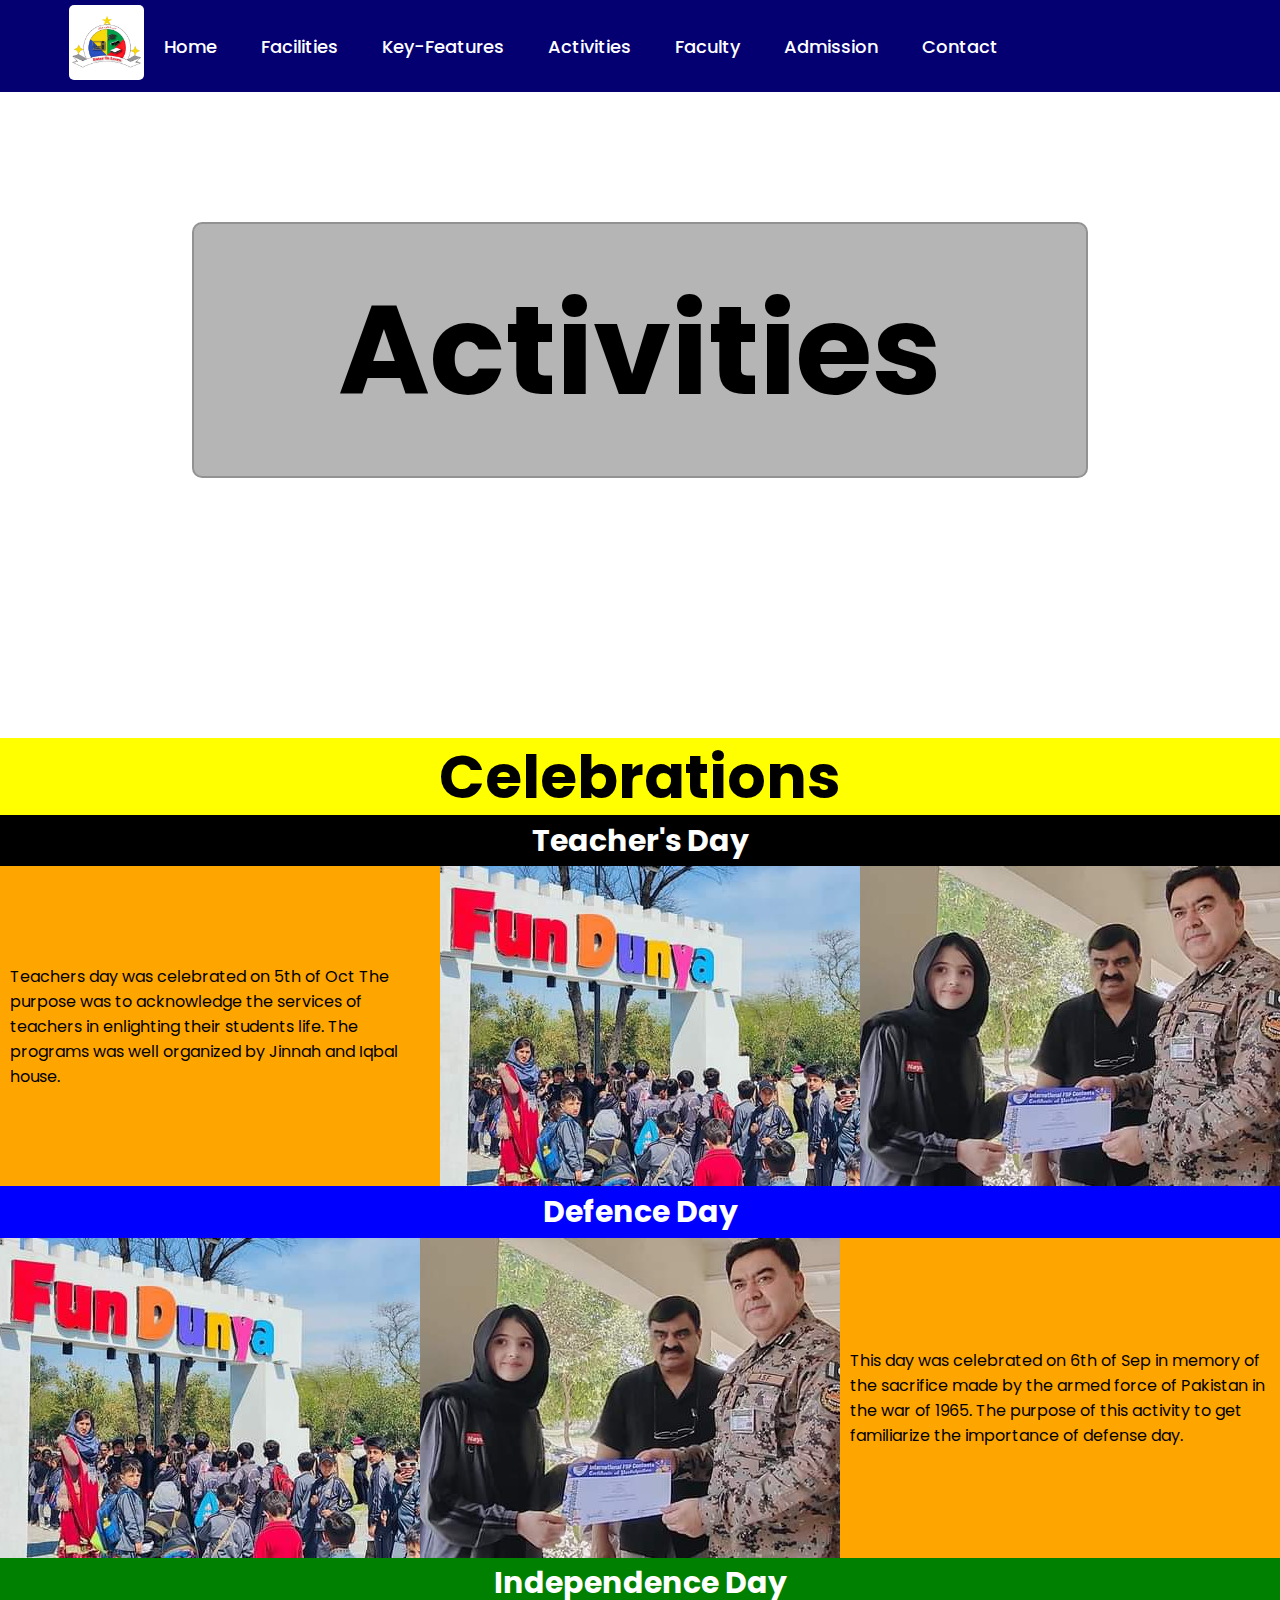
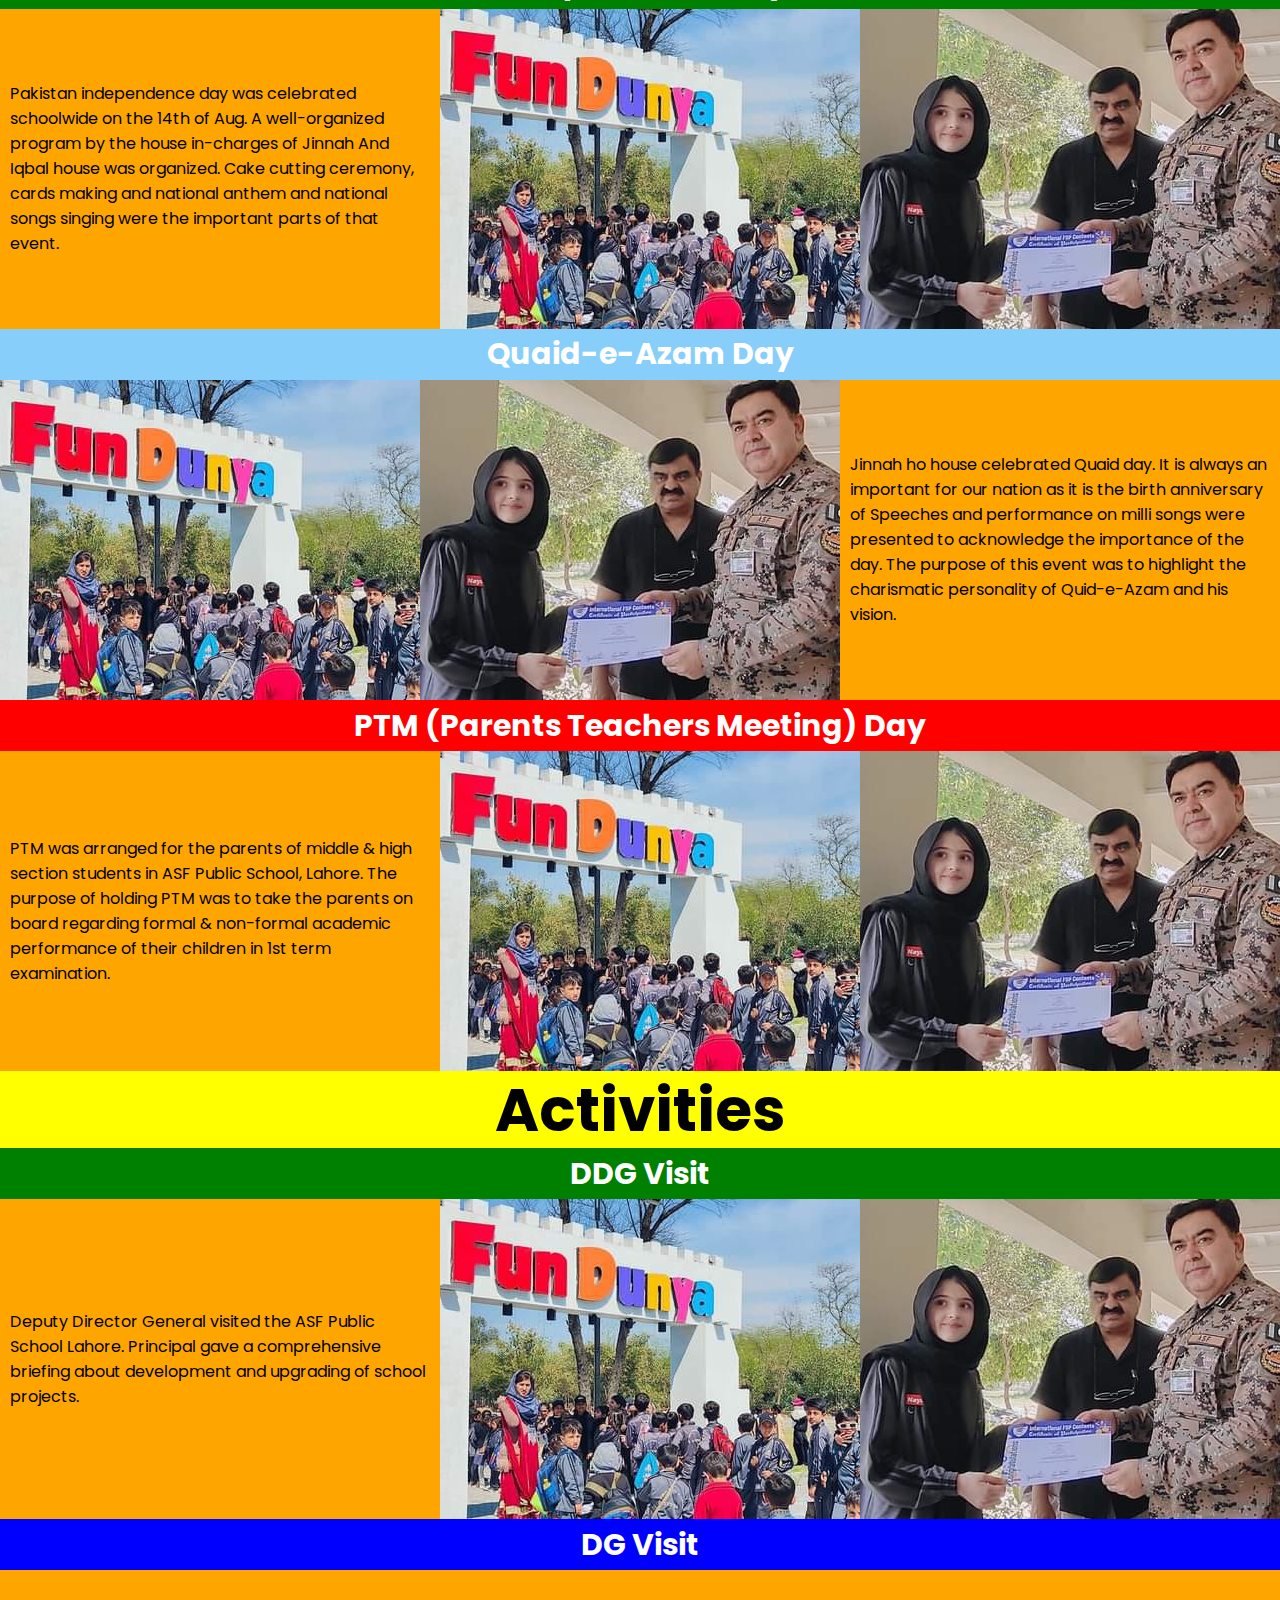
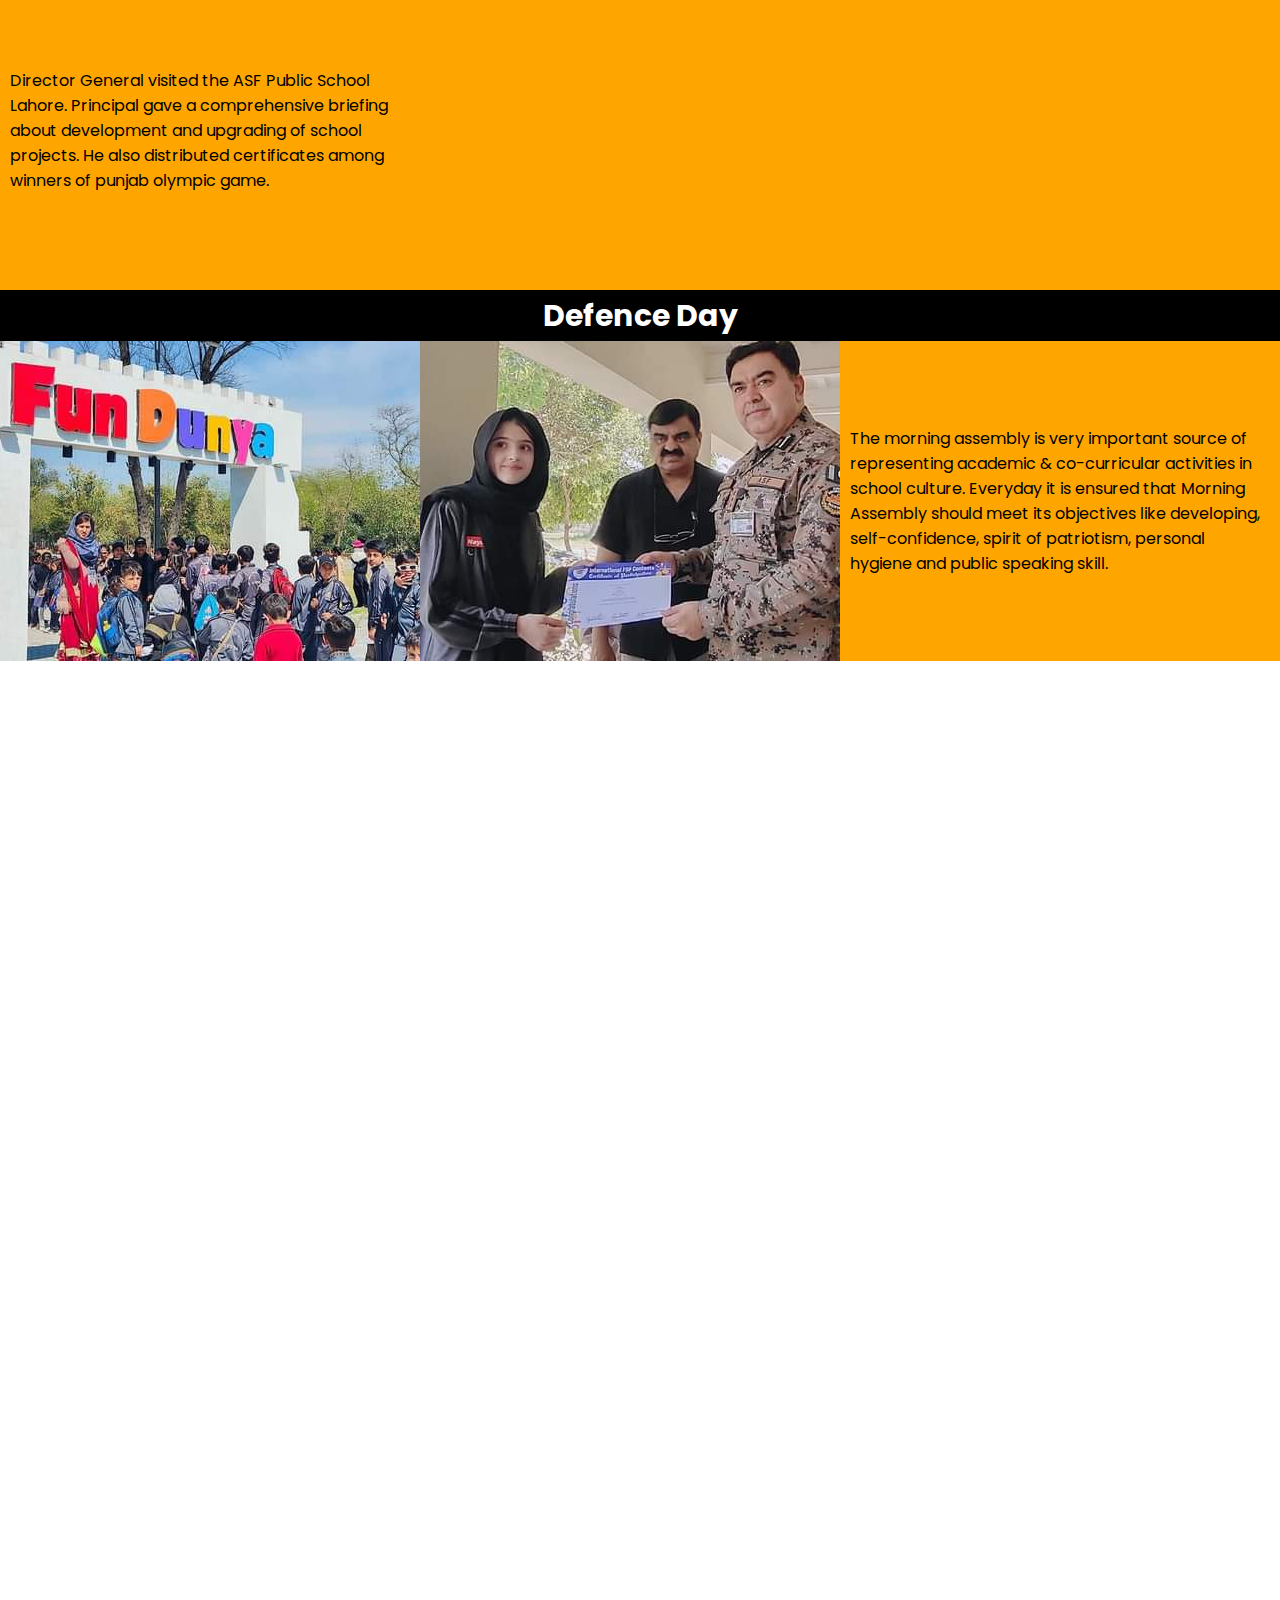
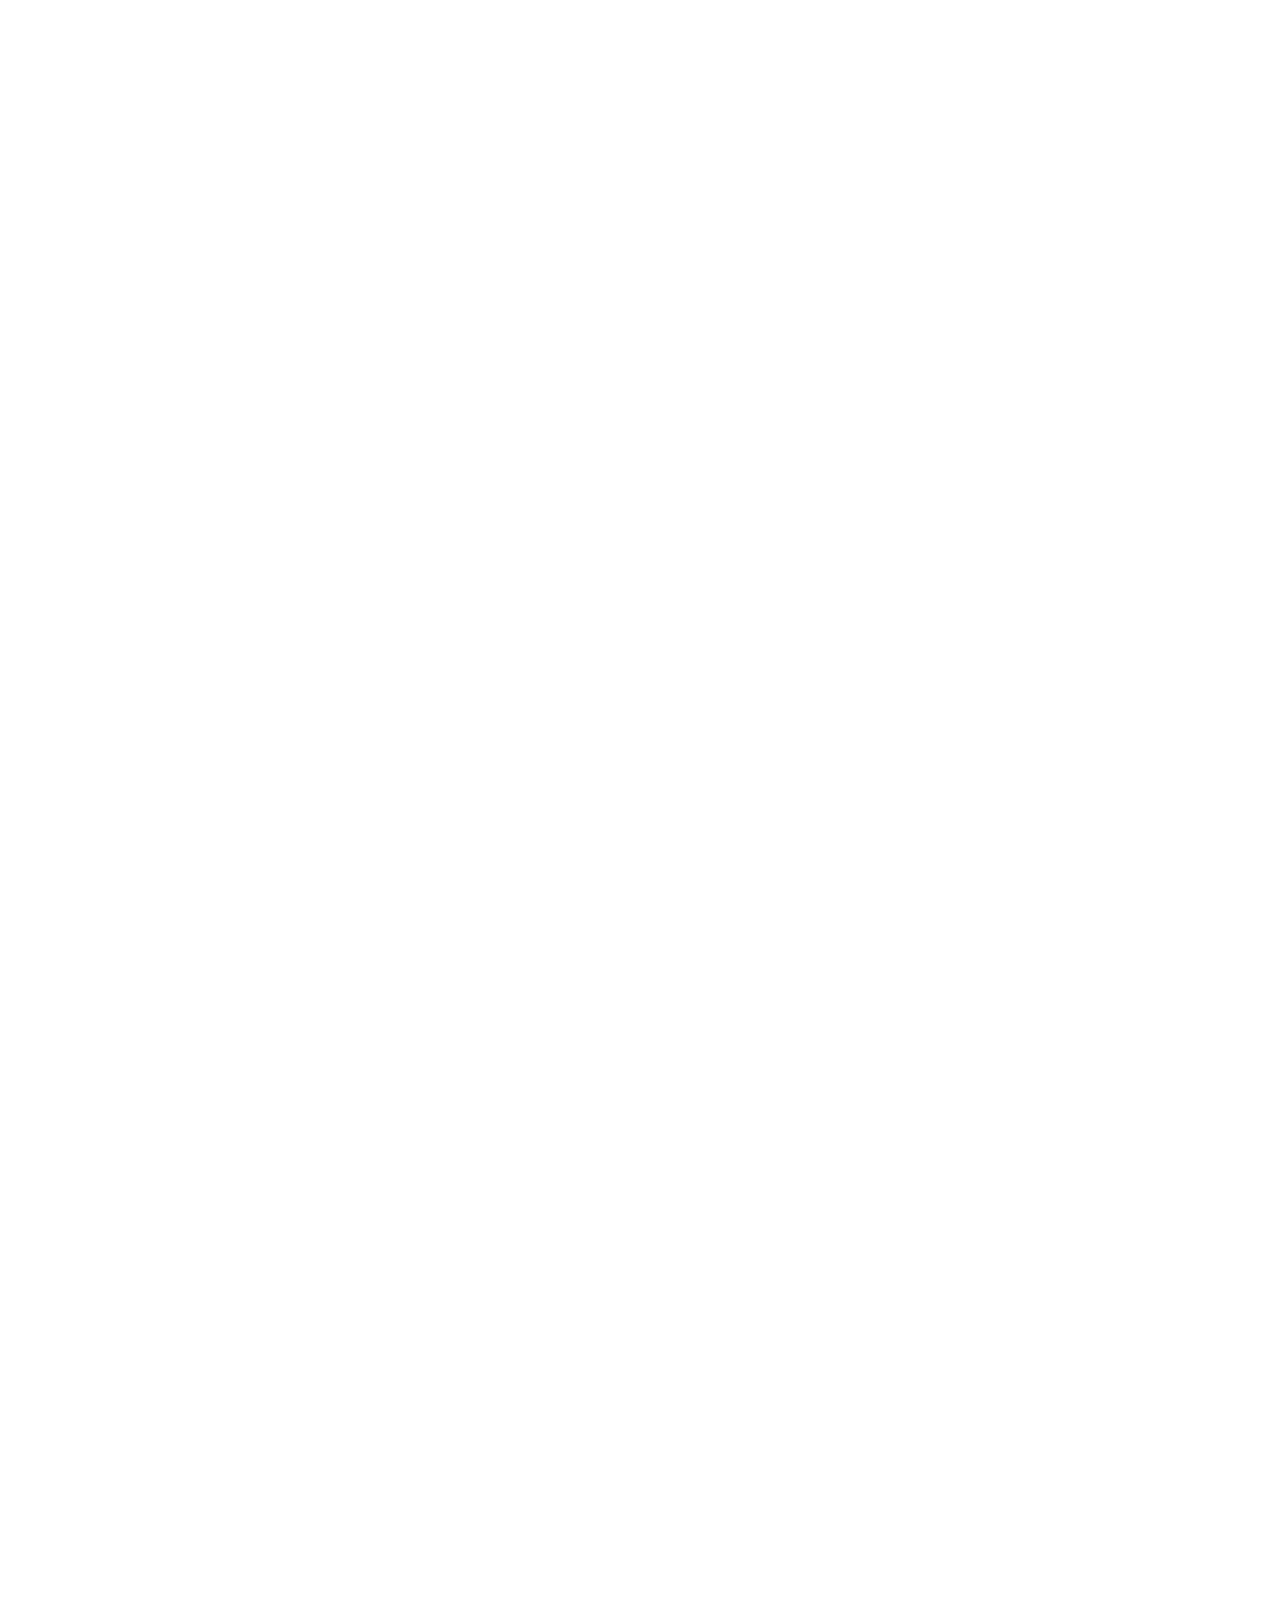
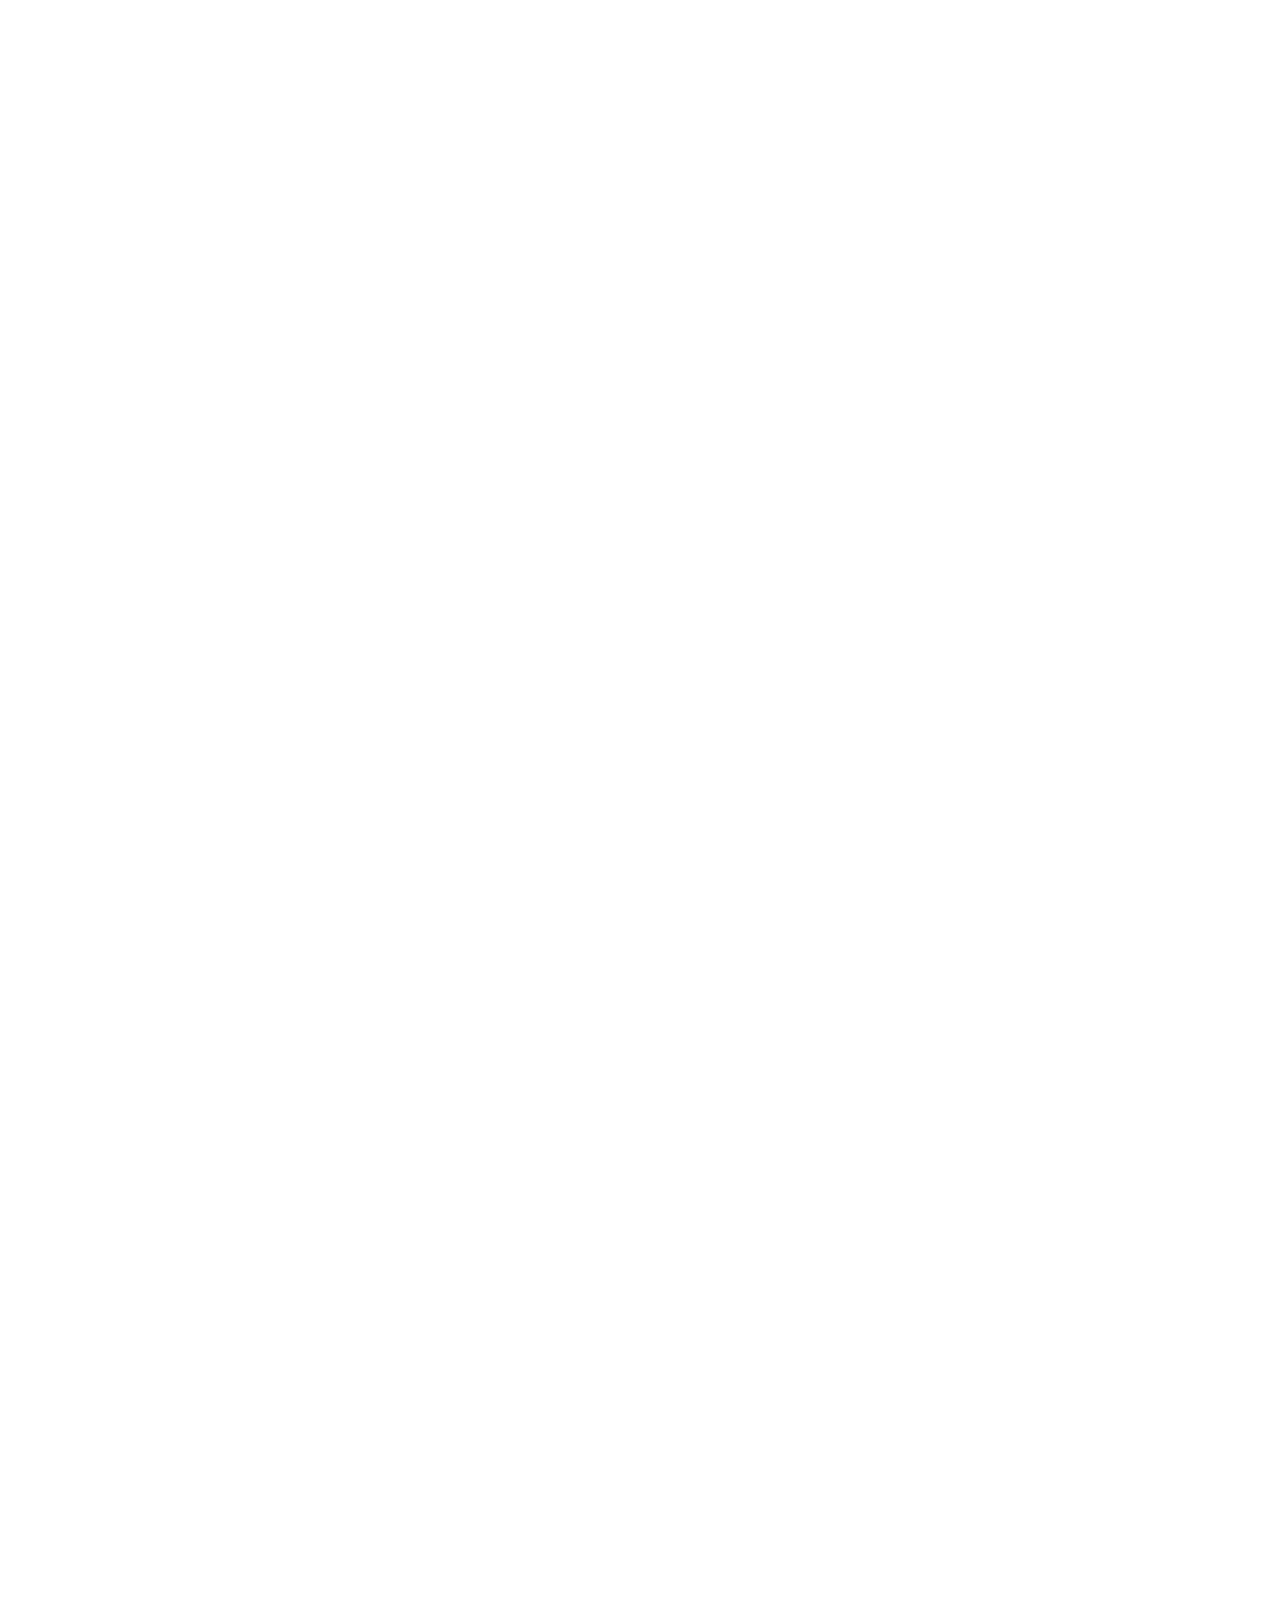
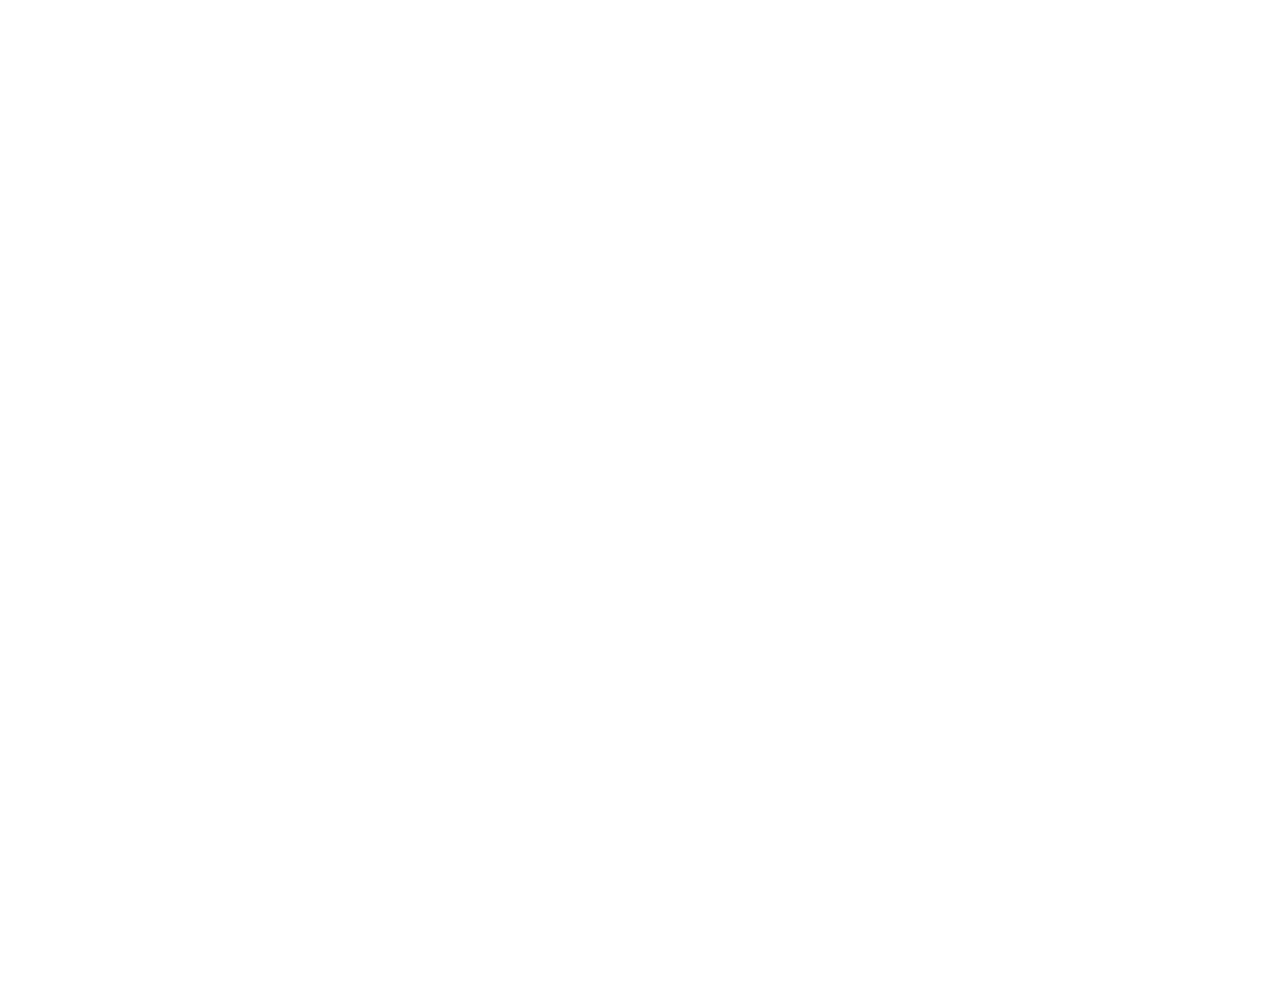
==== activity.html @ 475beaff "Add files via upload" ====
<!DOCTYPE html>
<html lang="en">

<head>
    <meta charset="UTF-8">
    <meta name="viewport" content="width=device-width, initial-scale=1.0">
    <title>Activity - ASF Public School</title>
    <link rel="stylesheet" href="activity.css">
    <link rel="stylesheet" href="CSS/header.css">
</head>

<body>
    <header>
        <div class="navbar">
            <div class="logo">
                <img src="CSS/images/logo.png" alt="logo">
            </div>
            <nav>
                <ul class="navbar-list">
                    <li class="hideonMobile"><a href="index.html">Home</a></li>
                    <li class="hideonMobile"><a href="facilities.html">Facilities</a></li>
                    <li class="hideonMobile"><a href="key-features.html">Key-Features</a></li>
                    <li class="hideonMobile"><a href="activity.html">Activities</a></li>
                    <li class="hideonMobile"><a href="faculty.html">Faculty</a></li>
                    <li class="hideonMobile"><a href="admission.html">Admission</a></li>
                    <li class="hideonMobile"><a href="contact.html">Contact</a></li>
                    <span class="menu">
                        <li onclick=showSidebar() class="menu"><a href="#"><svg xmlns="http://www.w3.org/2000/svg"
                                    height="35px" viewBox="0 -960 960 960" width="30px" fill="#e8eaed">
                                    <path d="M120-240v-80h720v80H120Zm0-200v-80h720v80H120Zm0-200v-80h720v80H120Z" />
                                </svg></a></li>
                    </span>
                </ul>
                <ul class="sidebar-list">
                    <li onclick=hideSidebar() class="close"><a href="#"><svg xmlns="http://www.w3.org/2000/svg"
                                height="35px" viewBox="0 -960 960 960" width="30px" fill="#e8eaed">
                                <path
                                    d="m256-200-56-56 224-224-224-224 56-56 224 224 224-224 56 56-224 224 224 224-56 56-224-224-224 224Z" />
                            </svg></a></li>
                    <li><a href="index.html">Home</a></li>
                    <li><a href="facilities.html">Facilities</a></li>
                    <li><a href="key-features.html">Key-Features</a></li>
                    <li><a href="activity.html">Activities</a></li>
                    <li><a href="faculty.html">Faculty</a></li>
                    <li><a href="admission.html">Admission</a></li>
                    <li><a href="contact.html">Contact</a></li>
                    <li onclick=showSidebar() class="menu"><a href="#"><svg xmlns="http://www.w3.org/2000/svg"
                                height="35px" viewBox="0 -960 960 960" width="30px" fill="#e8eaed">
                                <path d="M120-240v-80h720v80H120Zm0-200v-80h720v80H120Zm0-200v-80h720v80H120Z" />
                            </svg></a></li>
                </ul>
            </nav>

            <script>
                function showSidebar() {
                    const sidebar = document.querySelector(".sidebar-list")
                    sidebar.style.display = 'flex'
                }
                function hideSidebar() {
                    const sidebar = document.querySelector(".sidebar-list")
                    sidebar.style.display = 'none'
                }
            </script>

        </div>
    </header>

    <div class="background">
        <div class="headingContainer">
            <div class="heading">
                <h2>Activities</h2>
            </div>
        </div>
    </div>

    <div class="celebration">
        <div class="mainheading">
            <div class="heading">
                <h3>Celebrations</h3>
            </div>
        </div>
        <div class="teachersheading">
            <div class="heading">
                <h3>Teacher's Day</h3>
            </div>
        </div>
        <div class="teachersinfo">
            <div class="content">
                <div class="box1">
                    <div class="box1content">
                        <p>Teachers day was celebrated on 5th of Oct The purpose was to acknowledge the services of
                            teachers in enlighting their students life. The programs was well organized by Jinnah and
                            Iqbal house.</p>
                    </div>
                </div>
                <div class="box2">
                    <div class="box2content">
                    </div>
                </div>
                <div class="box3">
                    <div class="box3content">
                    </div>
                </div>
            </div>
        </div>

        <div class="defenceheading">
            <div class="heading">
                <h3>Defence Day</h3>
            </div>
        </div>
        <div class="defenceinfo">
            <div class="content">
                <div class="box1"></div>
                <div class="box2"></div>
                <div class="box3">
                    <div class="box3content">
                        <p>
                            This day was celebrated on 6th of Sep in memory of the sacrifice made by the armed force of
                            Pakistan in the war of 1965. The purpose of this activity to get familiarize the importance
                            of defense day.
                        </p>
                    </div>
                </div>
            </div>
        </div>

        <div class="independenceheading">
            <div class="heading">
                <h3>Independence Day</h3>
            </div>
        </div>
        <div class="independenceinfo">
            <div class="content">
                <div class="box1">
                    <div class="box1content">
                        <p>Pakistan independence day was celebrated schoolwide on the 14th of Aug. A well-organized
                            program by the house in-charges of Jinnah And Iqbal house was organized. Cake cutting
                            ceremony, cards making and national anthem and national songs singing were the important
                            parts of that event.</p>
                    </div>
                </div>
                <div class="box2">
                    <div class="box2content">
                    </div>
                </div>
                <div class="box3">
                    <div class="box3content">
                    </div>
                </div>
            </div>
        </div>

        <div class="quaidheading">
            <div class="heading">
                <h3>Quaid-e-Azam Day</h3>
            </div>
        </div>
        <div class="quaidinfo">
            <div class="content">
                <div class="box1"></div>
                <div class="box2"></div>
                <div class="box3">
                    <div class="box3content">
                        <p>
                            Jinnah ho house celebrated Quaid day. It is always an important for our nation as it is the
                            birth anniversary of Speeches and performance on milli songs were presented to acknowledge
                            the importance of the day. The purpose of this event was to highlight the charismatic
                            personality of Quid-e-Azam and his vision.
                        </p>
                    </div>
                </div>
            </div>
        </div>

        <div class="ptmheading">
            <div class="heading">
                <h3>PTM (Parents Teachers Meeting) Day</h3>
            </div>
        </div>
        <div class="ptminfo">
            <div class="content">
                <div class="box1">
                    <div class="box1content">
                        <p>PTM was arranged for the parents of middle & high section students in ASF Public School,
                            Lahore. The purpose of holding PTM was to take the parents on board regarding formal &
                            non-formal academic performance of their children in 1st term examination.</p>
                    </div>
                </div>
                <div class="box2">
                    <div class="box2content">
                    </div>
                </div>
                <div class="box3">
                    <div class="box3content">
                    </div>
                </div>
            </div>
        </div>
    </div>

    <div class="activities">
        <div class="mainheading">
            <div class="heading">
                <h3>Activities</h3>
            </div>
        </div>

        <div class="ddgheading">
            <div class="heading">
                <h3>DDG Visit</h3>
            </div>
        </div>
        <div class="ddginfo">
            <div class="content">
                <div class="box1">
                    <div class="box1content">
                        <p>Deputy Director General visited the ASF Public School Lahore. Principal gave a comprehensive
                            briefing about development and upgrading of school projects.</p>
                    </div>
                </div>
                <div class="box2">
                    <div class="box2content">
                    </div>
                </div>
                <div class="box3">
                    <div class="box3content">
                    </div>
                </div>
            </div>
        </div>


        <div class="dgheading">
            <div class="heading">
                <h3>DG Visit</h3>
            </div>
        </div>
        <div class="dginfo">
            <div class="content">
                <div class="box1">
                    <div class="box1content">
                        <p>Director General visited the ASF Public School Lahore. Principal gave a comprehensive
                            briefing about development and upgrading of school projects. He also distributed
                            certificates among winners of punjab olympic game.</p>
                    </div>
                </div>
                <div class="box2">
                    <div class="box2content">
                    </div>
                </div>
                <div class="box3">
                    <div class="box3content">
                    </div>
                </div>
            </div>
        </div>


        <div class="assemblyheading">
            <div class="heading">
                <h3>Defence Day</h3>
            </div>
        </div>
        <div class="assemblyinfo">
            <div class="content">
                <div class="box1"></div>
                <div class="box2"></div>
                <div class="box3">
                    <div class="box3content">
                        <p>
                            The morning assembly is very important source of representing academic & co-curricular activities in school culture.
                            Everyday it is ensured that Morning Assembly should meet its objectives like developing,
                            self-confidence, spirit of patriotism, personal hygiene and public speaking skill.</p>
                    </div>
                </div>
            </div>
        </div>



    </div>



</body>

</html>
---- activity.css ----
@import url('https://fonts.googleapis.com/css2?family=Poppins:ital,wght@0,100;0,200;0,300;0,400;0,500;0,600;0,700;0,800;0,900;1,100;1,200;1,300;1,400;1,500;1,600;1,700;1,800;1,900&display=swap');

* {
    padding: 0;
    margin: 0;
    box-sizing: border-box;
    font-family: "Poppins", sans-serif;
}
body {
    width: 100%;
    height: 1000vh;
}


.background{
    width: 100%;
    height: 700px;
    background-image: url(CSS/images/activities_background.jpg);
    background-repeat: no-repeat;
    background-size: cover;
    background-position: center;
    border-top-width: 90px;
    display: flex;
    align-items: center;
    justify-content: center;
}
.headingContainer{
    width: 70%;
    height: 20vw;
    margin: 0 auto;
    background-color: rgba(113, 113, 113, 0.523);
    border: 2px solid rgba(113, 113, 113, 0.523);
    border-radius: 10px;
    display: flex;
    align-items: center;
    justify-content: center;
    font-size: 6.5vw;
    color: black;
}
.celebration > .mainheading{
    width: 100%;
    height: 6vw;
    background-color: yellow;
    margin-top: 3vw;
    display: flex;
    align-items: center;
    justify-content: center;
    font-size: 4vw;
}


.teachersheading{
    width: 100%;
    height: 4vw;
    background-color: black;
    color: white;
    display: flex;
    justify-content: center;
    align-items: center;
    font-size: 2vw;
}
.teachersinfo{
    width: 100%;
    height: auto;
    display: flex;
    align-items: center;
    background-color: orange;
}
.teachersinfo > .content{
    width: 100%;
    height: 25vw;
    margin: 0 auto;
    display: flex;
}
.teachersinfo > .content > .box1{
    font-size: 1.25vw;
    flex: 1 1 0;
    display: flex;
    align-items: center;
    justify-content: center;
    padding: 10px;
}
.teachersinfo > .content > .box2{
    flex: 1 1 0;
    background-image: url(gallery/1.jpeg);
    background-position: center;
}
.teachersinfo > .content > .box3{
    flex: 1 1 0;
    background-image: url(gallery/5.jpeg);
    background-position: center;
}


.defenceheading{
    width: 100%;
    height: 4vw;
    background-color: blue;
    color: white;
    display: flex;
    justify-content: center;
    align-items: center;
    font-size: 2vw;
}
.defenceinfo{
    width: 100%;
    height: auto;
    display: flex;
    align-items: center;
    background-color: orange;
}
.defenceinfo > .content{
    width: 100%;
    height: 25vw;
    margin: 0 auto;
    display: flex;
}
.defenceinfo > .content > .box1{
    flex: 1 1 0;
    background-image: url(gallery/1.jpeg);
    background-position: center;
}
.defenceinfo > .content > .box2{
    flex: 1 1 0;
    background-image: url(gallery/5.jpeg);
    background-position: center;
}
.defenceinfo > .content > .box3{
    font-size: 1.25vw;
    flex: 1 1 0;
    display: flex;
    align-items: center;
    justify-content: center;
    padding: 10px;
}


.independenceheading{
    width: 100%;
    height: 4vw;
    background-color: green;
    color: white;
    display: flex;
    justify-content: center;
    align-items: center;
    font-size: 2vw;
}
.independenceinfo{
    width: 100%;
    height: auto;
    display: flex;
    align-items: center;
    background-color: orange;
}
.independenceinfo > .content{
    width: 100%;
    height: 25vw;
    margin: 0 auto;
    display: flex;
}
.independenceinfo > .content > .box1{
    font-size: 1.25vw;
    flex: 1 1 0;
    display: flex;
    align-items: center;
    justify-content: center;
    padding: 10px;
}
.independenceinfo > .content > .box2{
    flex: 1 1 0;
    background-image: url(gallery/1.jpeg);
    background-position: center;
}
.independenceinfo > .content > .box3{
    flex: 1 1 0;
    background-image: url(gallery/5.jpeg);
    background-position: center;
}


.quaidheading{
    width: 100%;
    height: 4vw;
    background-color: lightskyblue;
    color: white;
    display: flex;
    justify-content: center;
    align-items: center;
    font-size: 2vw;
}
.quaidinfo{
    width: 100%;
    height: auto;
    display: flex;
    align-items: center;
    background-color: orange;
}
.quaidinfo > .content{
    width: 100%;
    height: 25vw;
    margin: 0 auto;
    display: flex;
}
.quaidinfo > .content > .box1{
    flex: 1 1 0;
    background-image: url(gallery/1.jpeg);
    background-position: center;
}
.quaidinfo > .content > .box2{
    flex: 1 1 0;
    background-image: url(gallery/5.jpeg);
    background-position: center;
}
.quaidinfo > .content > .box3{
    font-size: 1.25vw;
    flex: 1 1 0;
    display: flex;
    align-items: center;
    justify-content: center;
    padding: 10px;
}


.ptmheading{
    width: 100%;
    height: 4vw;
    background-color: red;
    color: white;
    display: flex;
    justify-content: center;
    align-items: center;
    font-size: 2vw;
}
.ptminfo{
    width: 100%;
    height: auto;
    display: flex;
    align-items: center;
    background-color: orange;
}
.ptminfo > .content{
    width: 100%;
    height: 25vw;
    margin: 0 auto;
    display: flex;
}
.ptminfo > .content > .box1{
    font-size: 1.25vw;
    flex: 1 1 0;
    display: flex;
    align-items: center;
    justify-content: center;
    padding: 10px;
}
.ptminfo > .content > .box2{
    flex: 1 1 0;
    background-image: url(gallery/1.jpeg);
    background-position: center;
}
.ptminfo > .content > .box3{
    flex: 1 1 0;
    background-image: url(gallery/5.jpeg);
    background-position: center;
}


.activities > .mainheading{
    width: 100%;
    height: 6vw;
    background-color: yellow;
    display: flex;
    align-items: center;
    justify-content: center;
    font-size: 4vw;
}


.ddgheading{
    width: 100%;
    height: 4vw;
    background-color: green;
    color: white;
    display: flex;
    justify-content: center;
    align-items: center;
    font-size: 2vw;
}
.ddginfo{
    width: 100%;
    height: auto;
    display: flex;
    align-items: center;
    background-color: orange;
}
.ddginfo > .content{
    width: 100%;
    height: 25vw;
    margin: 0 auto;
    display: flex;
}
.ddginfo > .content > .box1{
    font-size: 1.25vw;
    flex: 1 1 0;
    display: flex;
    align-items: center;
    justify-content: center;
    padding: 10px;
}
.ddginfo > .content > .box2{
    flex: 1 1 0;
    background-image: url(gallery/1.jpeg);
    background-position: center;
}
.ddginfo > .content > .box3{
    flex: 1 1 0;
    background-image: url(gallery/5.jpeg);
    background-position: center;
}


.dgheading{
    width: 100%;
    height: 4vw;
    background-color: blue;
    color: white;
    display: flex;
    justify-content: center;
    align-items: center;
    font-size: 2vw;
}
.dginfo{
    width: 100%;
    height: auto;
    display: flex;
    align-items: center;
    background-color: orange;
}
.dginfo > .content{
    width: 100%;
    height: 25vw;
    margin: 0 auto;
    display: flex;
}
.dginfo > .content > .box1{
    font-size: 1.25vw;
    flex: 1 1 0;
    display: flex;
    align-items: center;
    justify-content: center;
    padding: 10px;
}
.dginfo > .content > .box2{
    flex: 1 1 0;
    /* background-image: url(gallery/1.jpeg); */
    background-position: center;
}
.dginfo > .content > .box3{
    flex: 1 1 0;
    /* background-image: url(gallery/5.jpeg); */
    background-position: center;
}


.assemblyheading{
    width: 100%;
    height: 4vw;
    background-color: black;
    color: white;
    display: flex;
    justify-content: center;
    align-items: center;
    font-size: 2vw;
}
.assemblyinfo{
    width: 100%;
    height: auto;
    display: flex;
    align-items: center;
    background-color: orange;
}
.assemblyinfo > .content{
    width: 100%;
    height: 25vw;
    margin: 0 auto;
    display: flex;
}
.assemblyinfo > .content > .box1{
    flex: 1 1 0;
    background-image: url(gallery/1.jpeg);
    background-position: center;
}
.assemblyinfo > .content > .box2{
    flex: 1 1 0;
    background-image: url(gallery/5.jpeg);
    background-position: center;
}
.assemblyinfo > .content > .box3{
    font-size: 1.25vw;
    flex: 1 1 0;
    display: flex;
    align-items: center;
    justify-content: center;
    padding: 10px;
}
---- CSS/header.css ----
header {
    width: 100%;
    height: auto;
    position: fixed;
    background-color: rgb(4, 0, 114);
    border: 5px solid rgb(4, 0, 114);
    font-family: "Poppins", sans-serif;
    font-weight: 500;
    display: flex;
    z-index: 2;
}

.navbar {
    display: flex;
    width: 90%;
    margin: 0 auto;
    align-items: center;
}

.navbar .logo img {
    width: 75px;
    border-radius: 5px;
}

.navbar-list li {
    display: inline-block;
    list-style: none;
    margin: 0 20px;
    cursor: pointer;
}

.navbar-list li:nth-child(8) {
    margin: 0 0 0 330px;
    text-align: center;
}

.navbar-list .menu {
    display: none;
}

.navbar-list li a {
    font-size: 2vh;
    text-decoration: none;
    color: white;
}

.navbar-list li a:hover{
    font-weight: bold;
}

.sidebar-list {
    position: fixed;
    top: 0;
    right: 0;
    height: 100vh;
    width: 40vw;
    z-index: 3;
    background-color: rgba(8, 3, 156, 0.836);
    backdrop-filter: blur(5px);
    box-shadow: -10 0 10 rgba(0, 0, 0, 0.1);
    display: none;
    flex-direction: column;
    align-items: flex-start;
    justify-content: flex-start;
}

.sidebar-list li {
    list-style: none;
    margin: 20px;
    cursor: pointer;
}

.sidebar-list li a{
    text-decoration: none;
    color: white;
}

.sidebar-list li a:hover{
    font-weight: bold;
    text-decoration: none;
}

.sidebar-list .menu a{
    visibility: hidden;
}

@media (max-width: 1024px) {
    header {
        flex-direction: column;
        height: auto;
    }

    .navbar {
        flex-direction: row;
        align-items: center;
        gap: 30px;
    }

    .navbar .logo img {
        width: 6vw;
    }

    .navbar-list {
        flex-direction: column;
        align-items: center;
    }

    .navbar-list li {
        margin: 5px 5px;
    }

    .navbar-list li a {
        font-size: 14px;
    }

    .navbar .menu{
        display: none;
        visibility: hidden;
    }

    .sidebar-list .menu{
        display: none;
    }
}


@media (max-width: 767px) {
    .navbar-list .hideonMobile{
        display: none;
    }

    .navbar {
        flex-direction: row;
        align-items: center;
        object-fit: contain;
    }

    .navbar .logo img{
        width: 10vw;
    }

    .navbar .menu{
        display: flex;
        visibility: visible;
        margin-left: 30vw;
    }

}
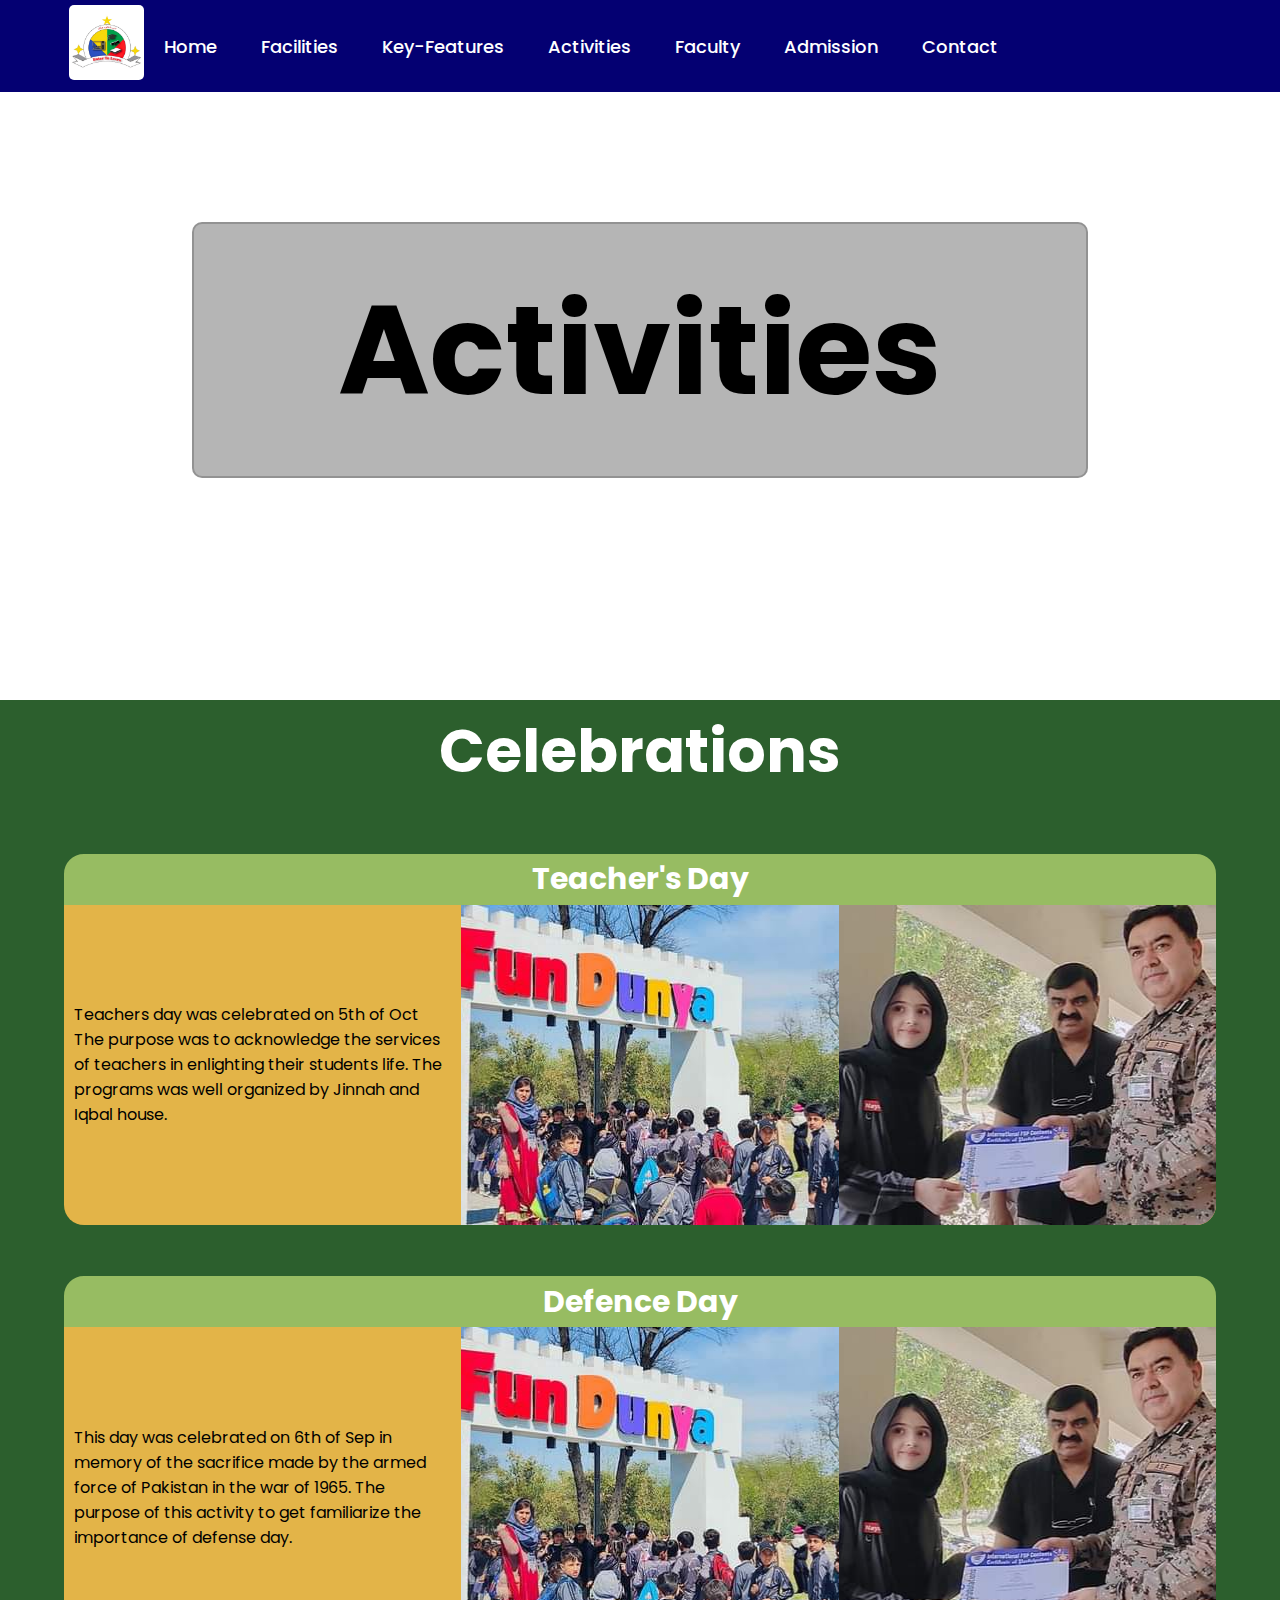
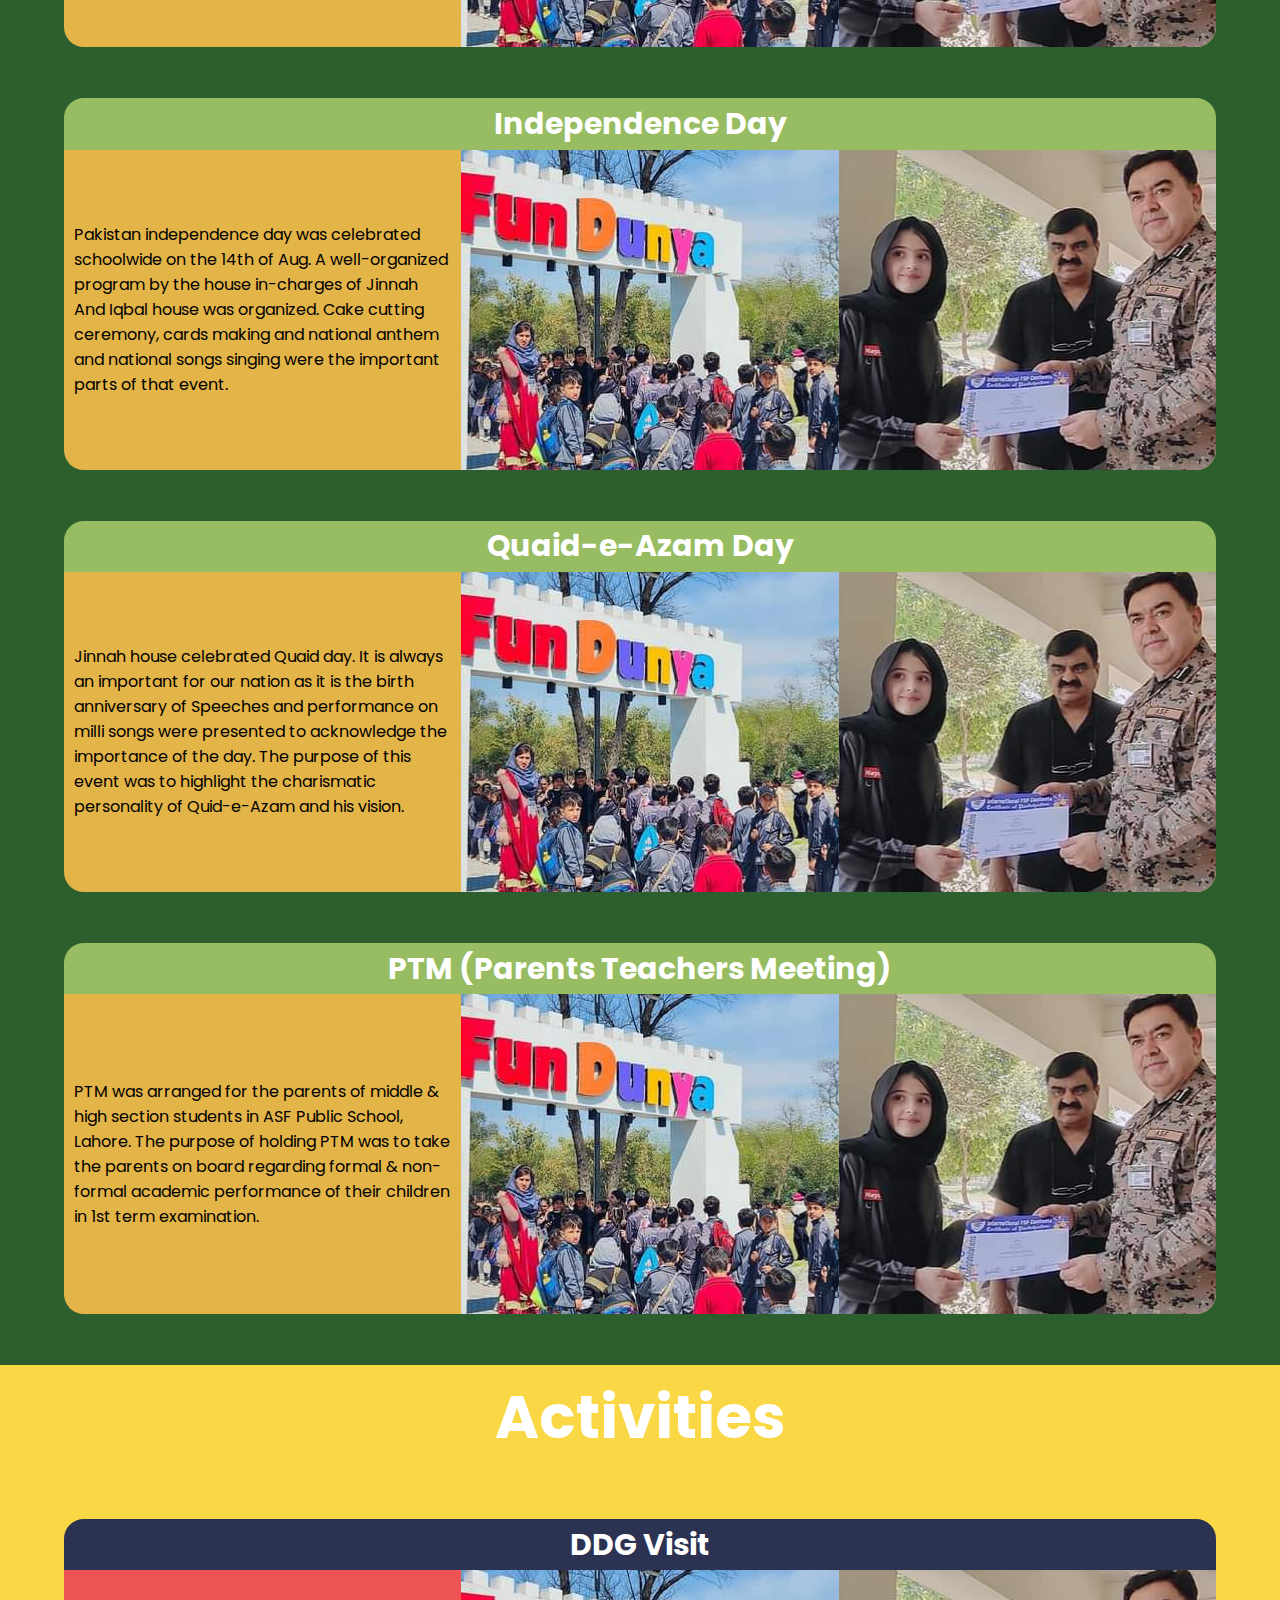
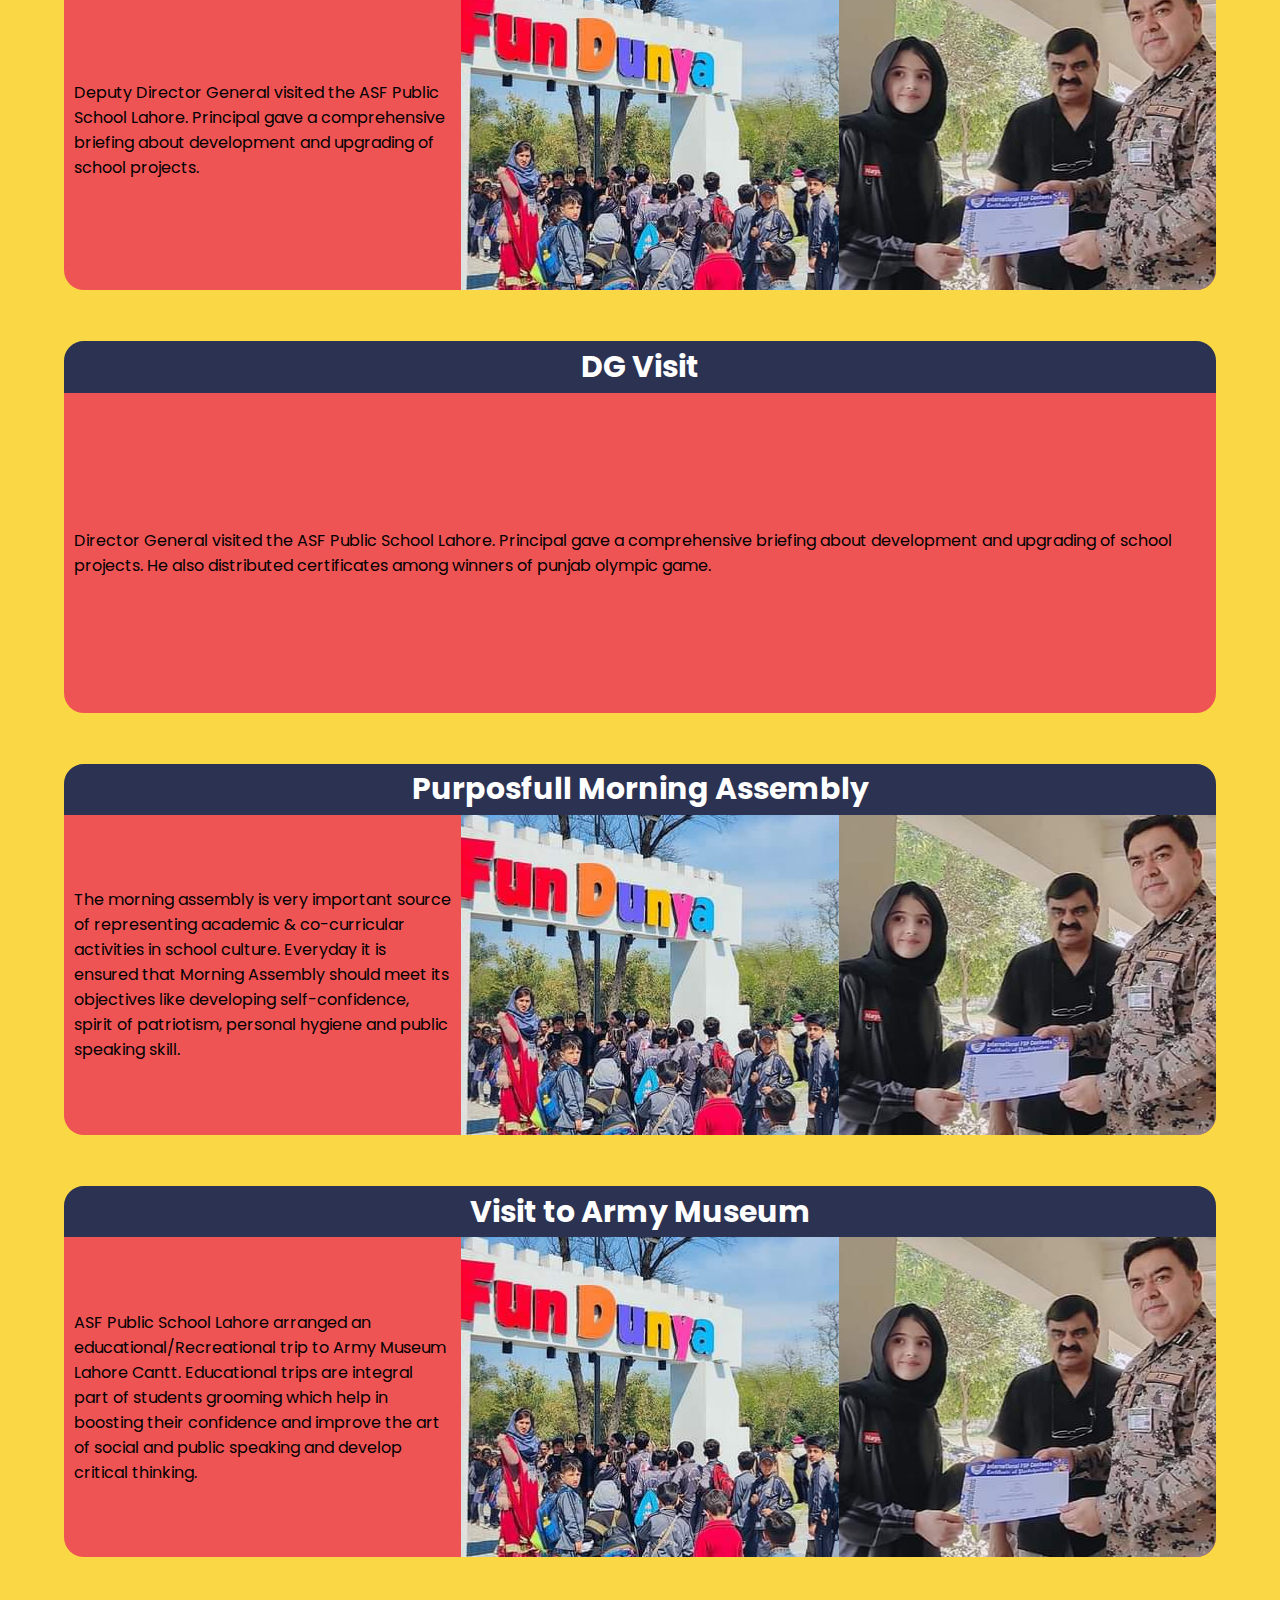
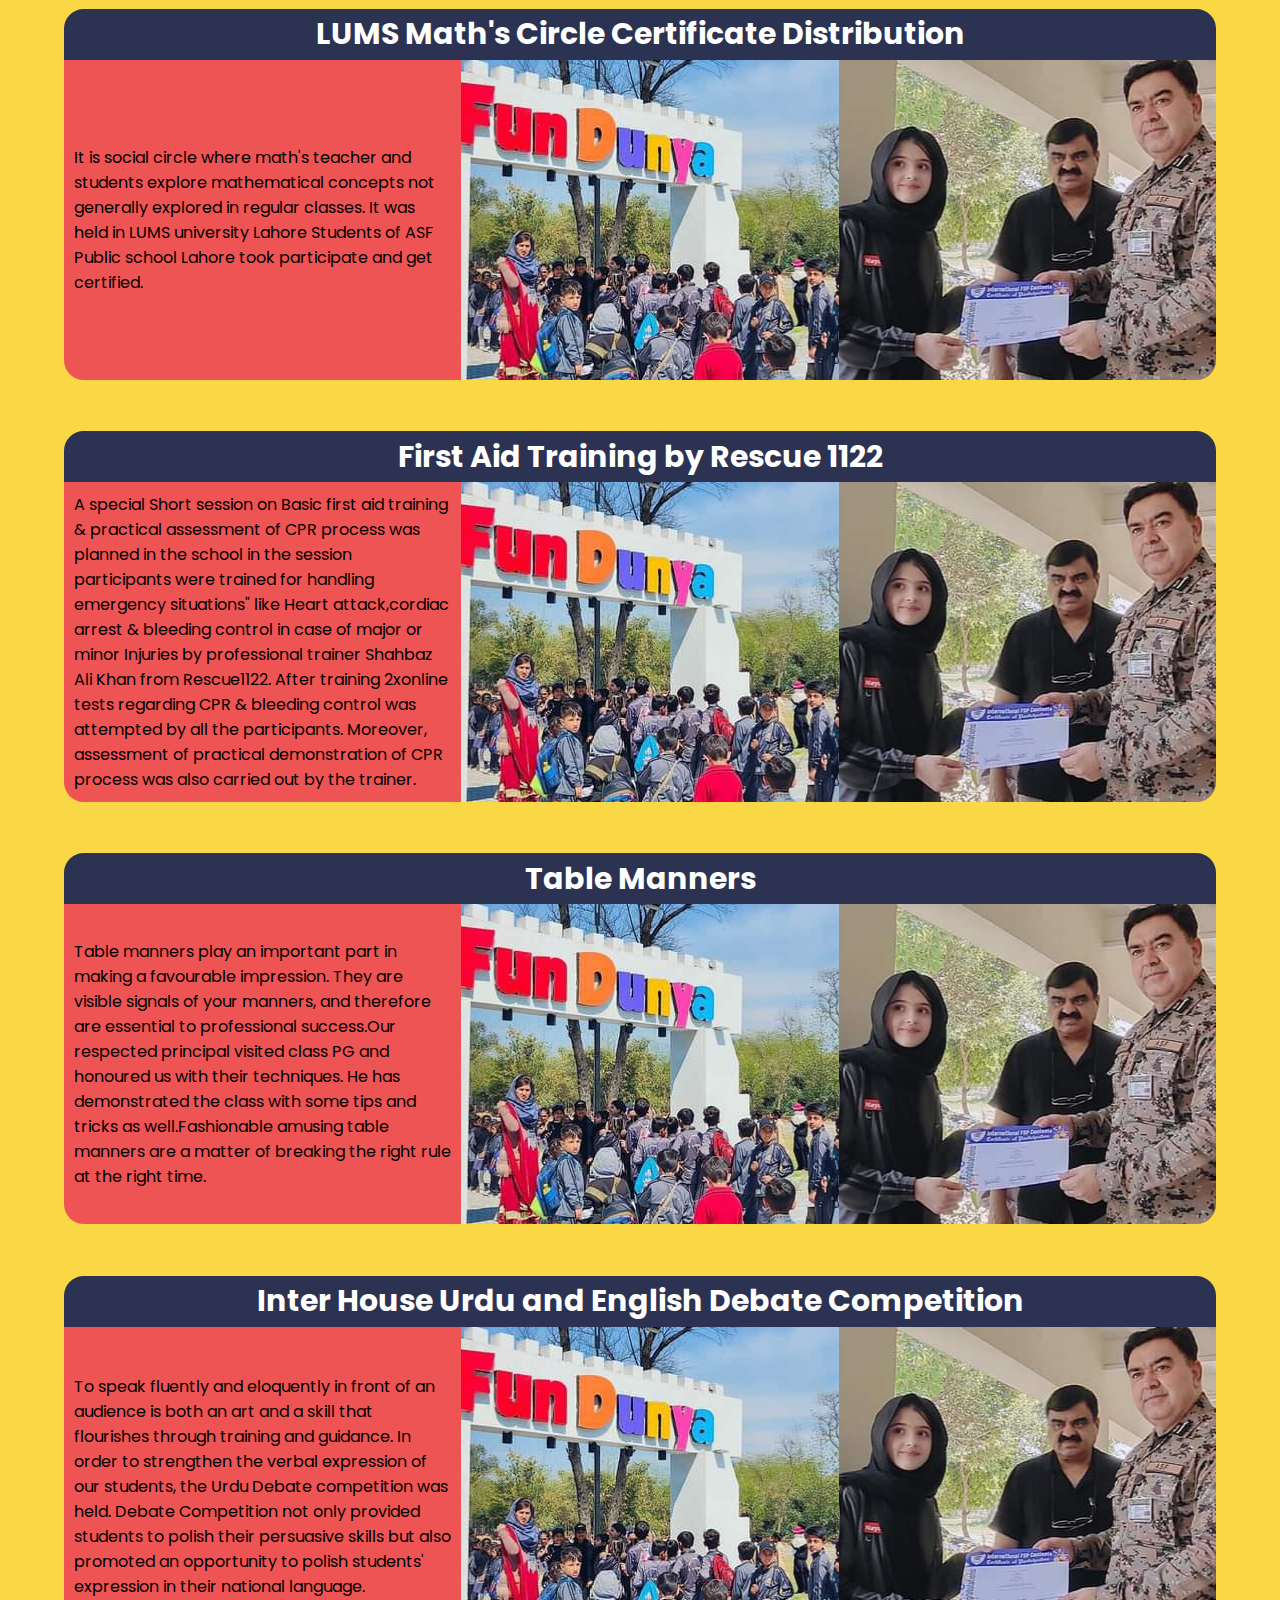
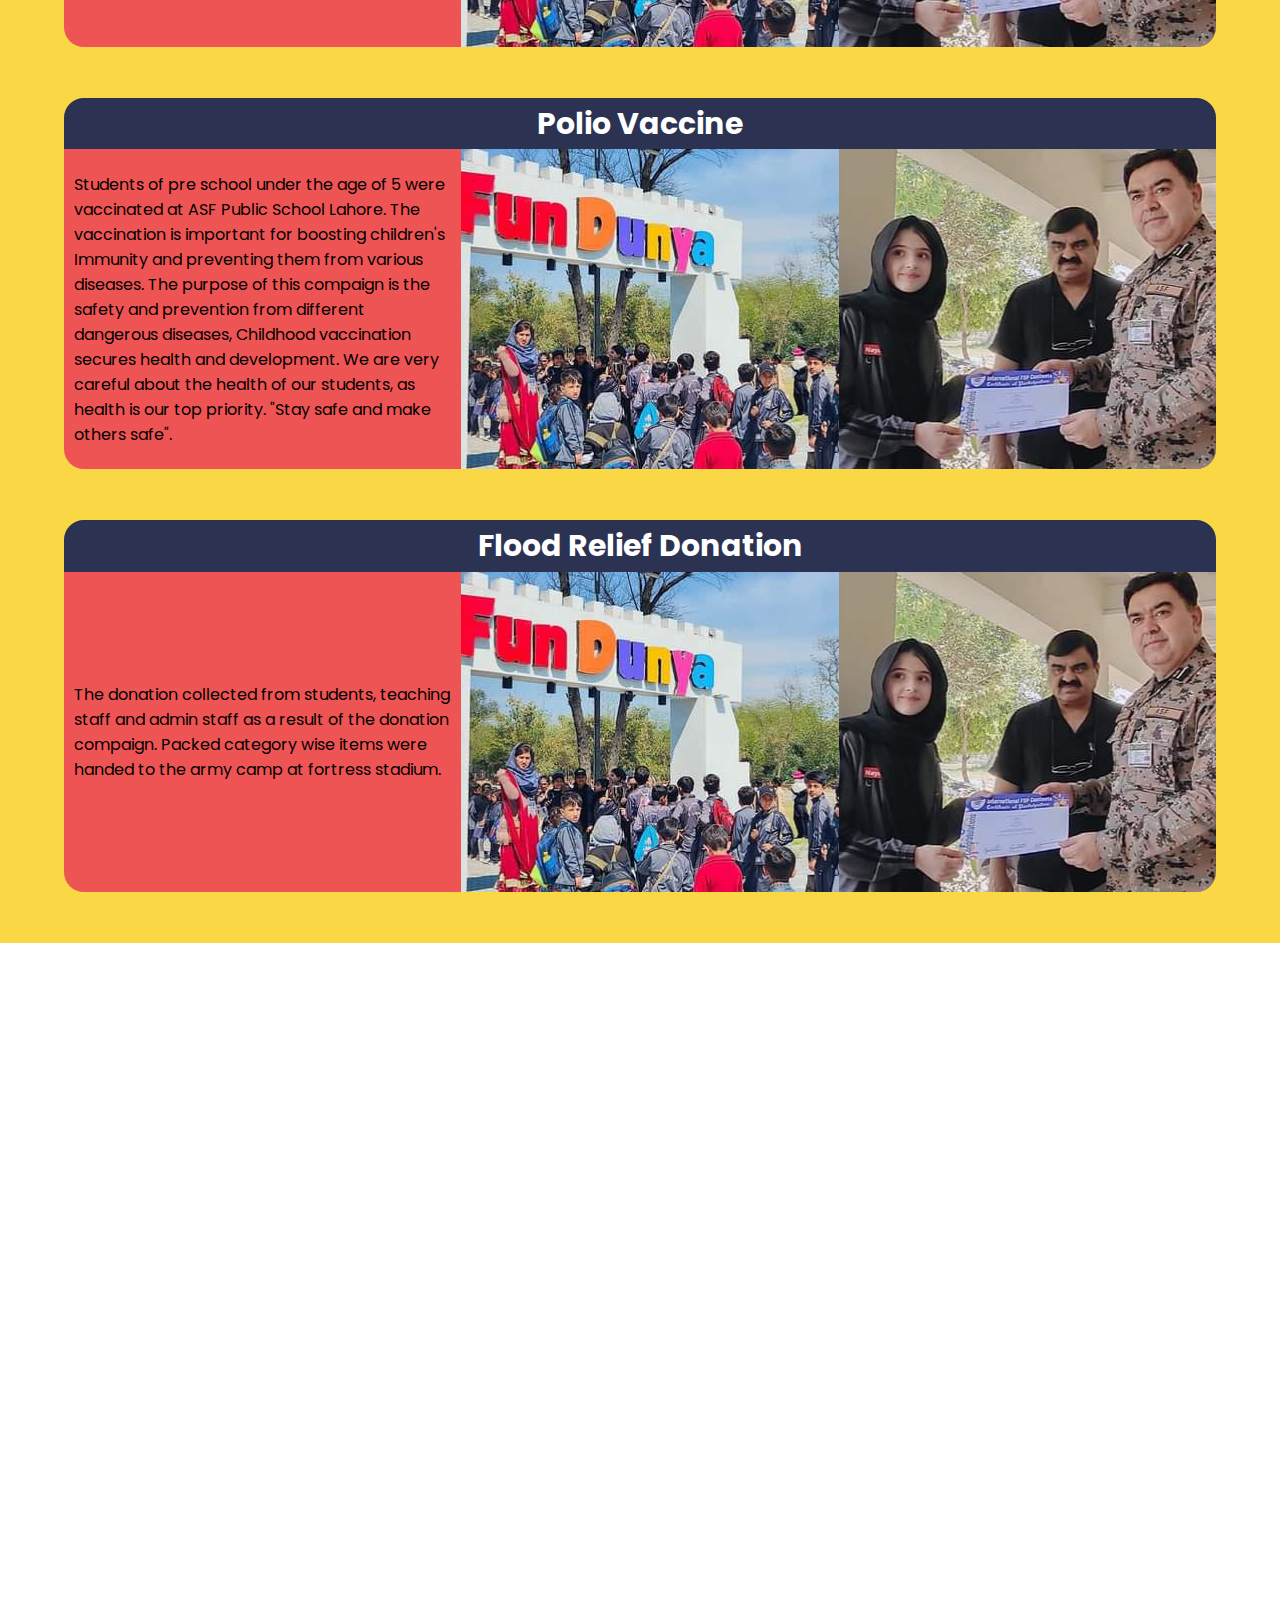
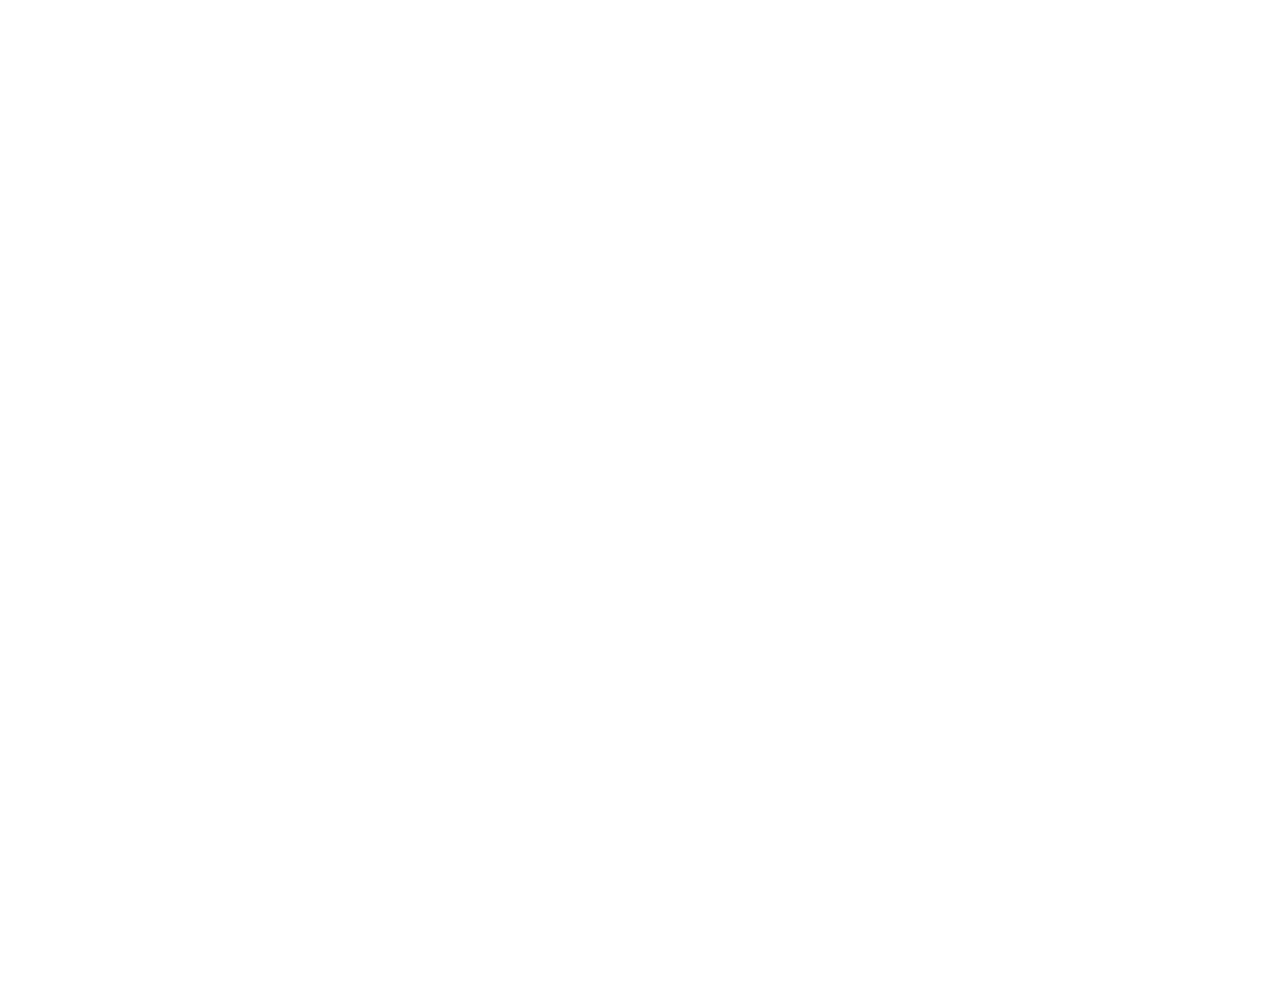
==== commit efe3f8d5: "Add files via upload" ====
--- a/activity.html
+++ b/activity.html
@@ -79,120 +79,132 @@
                 <h3>Celebrations</h3>
             </div>
         </div>
-        <div class="teachersheading">
-            <div class="heading">
+        <!-- Teacher's Day -->
+        <div class="celebrationCard">
+            <div class="head">
                 <h3>Teacher's Day</h3>
             </div>
-        </div>
-        <div class="teachersinfo">
-            <div class="content">
-                <div class="box1">
-                    <div class="box1content">
-                        <p>Teachers day was celebrated on 5th of Oct The purpose was to acknowledge the services of
-                            teachers in enlighting their students life. The programs was well organized by Jinnah and
-                            Iqbal house.</p>
-                    </div>
-                </div>
-                <div class="box2">
-                    <div class="box2content">
-                    </div>
-                </div>
-                <div class="box3">
-                    <div class="box3content">
-                    </div>
-                </div>
-            </div>
-        </div>
-
-        <div class="defenceheading">
-            <div class="heading">
+            <div class="info">
+                <div class="content">
+                    <div class="box1">
+                        <div class="box1content">
+                            <p>Teachers day was celebrated on 5th of Oct The purpose was to acknowledge the services of
+                                teachers in enlighting their students life. The programs was well organized by Jinnah
+                                and Iqbal house.</p>
+                        </div>
+                    </div>
+                    <div class="box2">
+                        <div class="box2content">
+                        </div>
+                    </div>
+                    <div class="box3">
+                        <div class="box3content">
+                        </div>
+                    </div>
+                </div>
+            </div>
+        </div>
+        <!-- Defence Day -->
+        <div class="celebrationCard">
+            <div class="head">
                 <h3>Defence Day</h3>
             </div>
-        </div>
-        <div class="defenceinfo">
-            <div class="content">
-                <div class="box1"></div>
-                <div class="box2"></div>
-                <div class="box3">
-                    <div class="box3content">
-                        <p>
-                            This day was celebrated on 6th of Sep in memory of the sacrifice made by the armed force of
-                            Pakistan in the war of 1965. The purpose of this activity to get familiarize the importance
-                            of defense day.
-                        </p>
-                    </div>
-                </div>
-            </div>
-        </div>
-
-        <div class="independenceheading">
-            <div class="heading">
+            <div class="info">
+                <div class="content">
+                    <div class="box1">
+                        <div class="box1content">
+                            <p>This day was celebrated on 6th of Sep in memory of the sacrifice made by the armed force
+                                of
+                                Pakistan in the war of 1965. The purpose of this activity to get familiarize the
+                                importance
+                                of defense day.</p>
+                        </div>
+                    </div>
+                    <div class="box2">
+                        <div class="box2content">
+                        </div>
+                    </div>
+                    <div class="box3">
+                        <div class="box3content">
+                        </div>
+                    </div>
+                </div>
+            </div>
+        </div>
+        <!-- Independence Day -->
+        <div class="celebrationCard">
+            <div class="head">
                 <h3>Independence Day</h3>
             </div>
-        </div>
-        <div class="independenceinfo">
-            <div class="content">
-                <div class="box1">
-                    <div class="box1content">
-                        <p>Pakistan independence day was celebrated schoolwide on the 14th of Aug. A well-organized
-                            program by the house in-charges of Jinnah And Iqbal house was organized. Cake cutting
-                            ceremony, cards making and national anthem and national songs singing were the important
-                            parts of that event.</p>
-                    </div>
-                </div>
-                <div class="box2">
-                    <div class="box2content">
-                    </div>
-                </div>
-                <div class="box3">
-                    <div class="box3content">
-                    </div>
-                </div>
-            </div>
-        </div>
-
-        <div class="quaidheading">
-            <div class="heading">
+            <div class="info">
+                <div class="content">
+                    <div class="box1">
+                        <div class="box1content">
+                            <p>Pakistan independence day was celebrated schoolwide on the 14th of Aug. A well-organized
+                                program by the house in-charges of Jinnah And Iqbal house was organized. Cake cutting
+                                ceremony, cards making and national anthem and national songs singing were the important
+                                parts of that event.</p>
+                        </div>
+                    </div>
+                    <div class="box2">
+                        <div class="box2content">
+                        </div>
+                    </div>
+                    <div class="box3">
+                        <div class="box3content">
+                        </div>
+                    </div>
+                </div>
+            </div>
+        </div>
+        <!-- Quaid-e-Azam Day -->
+        <div class="celebrationCard">
+            <div class="head">
                 <h3>Quaid-e-Azam Day</h3>
             </div>
-        </div>
-        <div class="quaidinfo">
-            <div class="content">
-                <div class="box1"></div>
-                <div class="box2"></div>
-                <div class="box3">
-                    <div class="box3content">
-                        <p>
-                            Jinnah ho house celebrated Quaid day. It is always an important for our nation as it is the
-                            birth anniversary of Speeches and performance on milli songs were presented to acknowledge
-                            the importance of the day. The purpose of this event was to highlight the charismatic
-                            personality of Quid-e-Azam and his vision.
-                        </p>
-                    </div>
-                </div>
-            </div>
-        </div>
-
-        <div class="ptmheading">
-            <div class="heading">
-                <h3>PTM (Parents Teachers Meeting) Day</h3>
-            </div>
-        </div>
-        <div class="ptminfo">
-            <div class="content">
-                <div class="box1">
-                    <div class="box1content">
-                        <p>PTM was arranged for the parents of middle & high section students in ASF Public School,
-                            Lahore. The purpose of holding PTM was to take the parents on board regarding formal &
-                            non-formal academic performance of their children in 1st term examination.</p>
-                    </div>
-                </div>
-                <div class="box2">
-                    <div class="box2content">
-                    </div>
-                </div>
-                <div class="box3">
-                    <div class="box3content">
+            <div class="info">
+                <div class="content">
+                    <div class="box1">
+                        <div class="box1content">
+                            <p>Jinnah house celebrated Quaid day. It is always an important for our nation as it is the
+                                birth anniversary of Speeches and performance on milli songs were presented to
+                                acknowledge
+                                the importance of the day. The purpose of this event was to highlight the charismatic
+                                personality of Quid-e-Azam and his vision.</p>
+                        </div>
+                    </div>
+                    <div class="box2">
+                        <div class="box2content">
+                        </div>
+                    </div>
+                    <div class="box3">
+                        <div class="box3content">
+                        </div>
+                    </div>
+                </div>
+            </div>
+        </div>
+        <!-- PTM -->
+        <div class="celebrationCard">
+            <div class="head">
+                <h3>PTM (Parents Teachers Meeting)</h3>
+            </div>
+            <div class="info">
+                <div class="content">
+                    <div class="box1">
+                        <div class="box1content">
+                            <p>PTM was arranged for the parents of middle & high section students in ASF Public School,
+                                Lahore. The purpose of holding PTM was to take the parents on board regarding formal &
+                                non-formal academic performance of their children in 1st term examination.</p>
+                        </div>
+                    </div>
+                    <div class="box2">
+                        <div class="box2content">
+                        </div>
+                    </div>
+                    <div class="box3">
+                        <div class="box3content">
+                        </div>
                     </div>
                 </div>
             </div>
@@ -205,80 +217,236 @@
                 <h3>Activities</h3>
             </div>
         </div>
-
-        <div class="ddgheading">
-            <div class="heading">
+        <!-- DDG Visit -->
+        <div class="activitiesCard">
+            <div class="head">
                 <h3>DDG Visit</h3>
             </div>
-        </div>
-        <div class="ddginfo">
-            <div class="content">
-                <div class="box1">
-                    <div class="box1content">
-                        <p>Deputy Director General visited the ASF Public School Lahore. Principal gave a comprehensive
-                            briefing about development and upgrading of school projects.</p>
-                    </div>
-                </div>
-                <div class="box2">
-                    <div class="box2content">
-                    </div>
-                </div>
-                <div class="box3">
-                    <div class="box3content">
-                    </div>
-                </div>
-            </div>
-        </div>
-
-
-        <div class="dgheading">
-            <div class="heading">
+            <div class="info">
+                <div class="content">
+                    <div class="box1">
+                        <div class="box1content">
+                            <p>Deputy Director General visited the ASF Public School Lahore. Principal gave a comprehensive briefing about development and upgrading of school projects.</p>
+                        </div>
+                    </div>
+                    <div class="box2">
+                        <div class="box2content">
+                        </div>
+                    </div>
+                    <div class="box3">
+                        <div class="box3content">
+                        </div>
+                    </div>
+                </div>
+            </div>
+        </div>
+        <!-- DG Visit -->
+        <div class="activitiesCard">
+            <div class="head">
                 <h3>DG Visit</h3>
             </div>
-        </div>
-        <div class="dginfo">
-            <div class="content">
-                <div class="box1">
-                    <div class="box1content">
-                        <p>Director General visited the ASF Public School Lahore. Principal gave a comprehensive
-                            briefing about development and upgrading of school projects. He also distributed
-                            certificates among winners of punjab olympic game.</p>
-                    </div>
-                </div>
-                <div class="box2">
-                    <div class="box2content">
-                    </div>
-                </div>
-                <div class="box3">
-                    <div class="box3content">
-                    </div>
-                </div>
-            </div>
-        </div>
-
-
-        <div class="assemblyheading">
-            <div class="heading">
-                <h3>Defence Day</h3>
-            </div>
-        </div>
-        <div class="assemblyinfo">
-            <div class="content">
-                <div class="box1"></div>
-                <div class="box2"></div>
-                <div class="box3">
-                    <div class="box3content">
-                        <p>
-                            The morning assembly is very important source of representing academic & co-curricular activities in school culture.
-                            Everyday it is ensured that Morning Assembly should meet its objectives like developing,
-                            self-confidence, spirit of patriotism, personal hygiene and public speaking skill.</p>
-                    </div>
-                </div>
-            </div>
-        </div>
-
-
-
+            <div class="info">
+                <div class="content">
+                    <div class="box1">
+                        <div class="box1content">
+                            <p>Director General visited the ASF Public School Lahore. Principal gave a comprehensive briefing about development and upgrading of school projects. He also distributed certificates among winners of punjab olympic game.</p>
+                        </div>
+                    </div>
+                    <!-- <div class="box2">
+                        <div class="box2content">
+                        </div>
+                    </div>
+                    <div class="box3">
+                        <div class="box3content">
+                        </div>
+                    </div> -->
+                </div>
+            </div>
+        </div>
+        <!-- Purposfull Morning Assembly  -->
+        <div class="activitiesCard">
+            <div class="head">
+                <h3>Purposfull Morning Assembly</h3>
+            </div>
+            <div class="info">
+                <div class="content">
+                    <div class="box1">
+                        <div class="box1content">
+                            <p>The morning assembly is very important source of representing academic & co-curricular activities in school culture. Everyday it is ensured that Morning Assembly should meet its objectives like developing self-confidence, spirit of patriotism, personal hygiene and public speaking skill.</p>
+                        </div>
+                    </div>
+                    <div class="box2">
+                        <div class="box2content">
+                        </div>
+                    </div>
+                    <div class="box3">
+                        <div class="box3content">
+                        </div>
+                    </div>
+                </div>
+            </div>
+        </div>
+        <!-- Visit to Army Museum -->
+        <div class="activitiesCard">
+            <div class="head">
+                <h3>Visit to Army Museum</h3>
+            </div>
+            <div class="info">
+                <div class="content">
+                    <div class="box1">
+                        <div class="box1content">
+                            <p>ASF Public School Lahore arranged an educational/Recreational trip to Army Museum Lahore Cantt. Educational trips are integral part of students grooming which help in boosting their confidence and improve the art of social and public speaking and develop critical thinking.</p>
+                        </div>
+                    </div>
+                    <div class="box2">
+                        <div class="box2content">
+                        </div>
+                    </div>
+                    <div class="box3">
+                        <div class="box3content">
+                        </div>
+                    </div>
+                </div>
+            </div>
+        </div>
+        <!-- LUMS Math's Circle Certificate Distribution  -->
+        <div class="activitiesCard">
+            <div class="head">
+                <h3>LUMS Math's Circle Certificate Distribution</h3>
+            </div>
+            <div class="info">
+                <div class="content">
+                    <div class="box1">
+                        <div class="box1content">
+                            <p>It is social circle where math's teacher and students explore mathematical concepts not generally explored in regular classes. It was held in LUMS university Lahore Students of ASF Public school Lahore took participate and get certified.</p>
+                        </div>
+                    </div>
+                    <div class="box2">
+                        <div class="box2content">
+                        </div>
+                    </div>
+                    <div class="box3">
+                        <div class="box3content">
+                        </div>
+                    </div>
+                </div>
+            </div>
+        </div>
+        <!-- First Aid Training by Rescue 1122 -->
+        <div class="activitiesCard">
+            <div class="head">
+                <h3>First Aid Training by Rescue 1122</h3>
+            </div>
+            <div class="info">
+                <div class="content">
+                    <div class="box1">
+                        <div class="box1content">
+                            <p>A special Short session on Basic first aid training & practical assessment of CPR process was planned in the school in the session participants were trained for handling emergency situations" like Heart attack,cordiac arrest & bleeding control in case of major or minor Injuries by professional trainer Shahbaz Ali Khan from Rescue1122. After training 2xonline tests regarding CPR & bleeding control was attempted by all the participants. Moreover, assessment of practical demonstration of CPR process was also carried out by the trainer.</p>
+                        </div>
+                    </div>
+                    <div class="box2">
+                        <div class="box2content">
+                        </div>
+                    </div>
+                    <div class="box3">
+                        <div class="box3content">
+                        </div>
+                    </div>
+                </div>
+            </div>
+        </div>
+        <!-- Table Manners -->
+        <div class="activitiesCard">
+            <div class="head">
+                <h3>Table Manners</h3>
+            </div>
+            <div class="info">
+                <div class="content">
+                    <div class="box1">
+                        <div class="box1content">
+                            <p>Table manners play an important part in making a favourable impression. They are visible signals of your manners, and therefore are essential to professional success.Our respected principal visited class PG and honoured us with their techniques. He has demonstrated the class with some tips and tricks as well.Fashionable amusing table manners are a matter of breaking the right rule at the right time.</p>
+                        </div>
+                    </div>
+                    <div class="box2">
+                        <div class="box2content">
+                        </div>
+                    </div>
+                    <div class="box3">
+                        <div class="box3content">
+                        </div>
+                    </div>
+                </div>
+            </div>
+        </div>
+        <!-- Inter House Urdu and English Debate Competition -->
+        <div class="activitiesCard">
+            <div class="head">
+                <h3>Inter House Urdu and English Debate Competition</h3>
+            </div>
+            <div class="info">
+                <div class="content">
+                    <div class="box1">
+                        <div class="box1content">
+                            <p>To speak fluently and eloquently in front of an audience is both an art and a skill that flourishes through training and guidance. In order to strengthen the verbal expression of our students, the Urdu Debate competition was held. Debate Competition not only provided students to polish their persuasive skills but also promoted an opportunity to polish students' expression in their national language.</p>
+                        </div>
+                    </div>
+                    <div class="box2">
+                        <div class="box2content">
+                        </div>
+                    </div>
+                    <div class="box3">
+                        <div class="box3content">
+                        </div>
+                    </div>
+                </div>
+            </div>
+        </div>
+        <!-- Polio Vaccine -->
+        <div class="activitiesCard">
+            <div class="head">
+                <h3>Polio Vaccine</h3>
+            </div>
+            <div class="info">
+                <div class="content">
+                    <div class="box1">
+                        <div class="box1content">
+                            <p>Students of pre school under the age of 5 were vaccinated at ASF Public School Lahore. The vaccination is important for boosting children's Immunity and preventing them from various diseases. The purpose of this compaign is the safety and prevention from different dangerous diseases, Childhood vaccination secures health and development. We are very careful about the health of our students, as health is our top priority. "Stay safe and make others safe".</p>
+                        </div>
+                    </div>
+                    <div class="box2">
+                        <div class="box2content">
+                        </div>
+                    </div>
+                    <div class="box3">
+                        <div class="box3content">
+                        </div>
+                    </div>
+                </div>
+            </div>
+        </div>
+        <!-- Flood Relief Donation -->
+        <div class="activitiesCard">
+            <div class="head">
+                <h3>Flood Relief Donation</h3>
+            </div>
+            <div class="info">
+                <div class="content">
+                    <div class="box1">
+                        <div class="box1content">
+                            <p>The donation collected from students, teaching staff and admin staff as a result of the donation compaign. Packed category wise items were handed to the army camp at fortress stadium.</p>
+                        </div>
+                    </div>
+                    <div class="box2">
+                        <div class="box2content">
+                        </div>
+                    </div>
+                    <div class="box3">
+                        <div class="box3content">
+                        </div>
+                    </div>
+                </div>
+            </div>
+        </div>
     </div>
 
 
--- a/activity.css
+++ b/activity.css
@@ -10,8 +10,6 @@
     width: 100%;
     height: 1000vh;
 }
-
-
 .background{
     width: 100%;
     height: 700px;
@@ -37,19 +35,451 @@
     font-size: 6.5vw;
     color: black;
 }
+
+
+.celebration{
+    background-color: #2C5F2D;
+    padding-bottom: 4vw;
+    display: flex;
+    flex-direction: column;
+    gap: 4vw;
+}
 .celebration > .mainheading{
     width: 100%;
-    height: 6vw;
-    background-color: yellow;
-    margin-top: 3vw;
+    height: 8vw;
+    background-color: #2C5F2D;
+    color: white;
+    margin: 0 auto;
     display: flex;
     align-items: center;
     justify-content: center;
     font-size: 4vw;
 }
-
-
-.teachersheading{
+.celebrationCard > .head{
+    width: 90%;
+    height: 4vw;
+    background-color: #97BC62FF;
+    border: 2px solid #97BC62FF;
+    border-top-left-radius: 20px;
+    border-top-right-radius: 20px;
+    color: white;
+    display: flex;
+    justify-content: center;
+    align-items: center;
+    font-size: 2vw;
+    margin: 0 auto;
+}
+.celebrationCard > .info{
+    width: 90%;
+    height: auto;
+    display: flex;
+    align-items: center;
+    background-color: #E3B448;
+    border-bottom-left-radius: 20px;
+    border-bottom-right-radius: 20px;
+    margin: 0 auto;
+}
+.celebrationCard > .info > .content{
+    width: 100%;
+    height: 25vw;
+    margin: 0 auto;
+    display: flex;
+}
+.celebrationCard > .info > .content > .box1{
+    font-size: 1.25vw;
+    flex: 1 1 0;
+    display: flex;
+    align-items: center;
+    justify-content: center;
+    padding: 10px;
+}
+.celebrationCard > .info > .content > .box2{
+    flex: 1 1 0;
+    background-image: url(gallery/1.jpeg);
+    background-position: center;
+}
+.celebrationCard > .info > .content > .box3{
+    flex: 1 1 0;
+    background-image: url(gallery/5.jpeg);
+    background-position: center;
+    border-bottom-right-radius: 20px;
+}
+.celebrationCard:hover > .head{
+    background-color: #E3B448;
+    border: 2px solid #E3B448;
+    color: black;
+}
+.celebrationCard:hover > .info{
+    background-color: #97BC62FF;
+    color: white;
+    font-weight: bold;
+} 
+
+
+/* .defenceheading{
+    width: 90%;
+    height: 4vw;
+    background-color: #97BC62FF;
+    border: 2px solid #97BC62FF;
+    border-top-left-radius: 20px;
+    border-top-right-radius: 20px;
+    color: white;
+    display: flex;
+    justify-content: center;
+    align-items: center;
+    font-size: 2vw;
+    margin: 0 auto;
+}
+.defenceinfo{
+    width: 90%;
+    height: auto;
+    display: flex;
+    align-items: center;
+    background-color: #E3B448;
+    border-bottom-left-radius: 20px;
+    border-bottom-right-radius: 20px;
+    margin: 0 auto 3vw auto;
+}
+.defenceinfo > .content{
+    width: 100%;
+    height: 25vw;
+    margin: 0 auto;
+    display: flex;
+}
+.defenceinfo > .content > .box1{
+    flex: 1 1 0;
+    background-image: url(gallery/1.jpeg);
+    background-position: center;
+}
+.defenceinfo > .content > .box2{
+    flex: 1 1 0;
+    background-image: url(gallery/5.jpeg);
+    background-position: center;
+}
+.defenceinfo > .content > .box3{
+    font-size: 1.25vw;
+    flex: 1 1 0;
+    display: flex;
+    align-items: center;
+    justify-content: center;
+    padding: 10px;
+}
+
+
+.independenceheading{
+    width: 90%;
+    height: 4vw;
+    background-color: #97BC62FF;
+    border: 2px solid #97BC62FF;
+    border-top-left-radius: 20px;
+    border-top-right-radius: 20px;
+    color: white;
+    display: flex;
+    justify-content: center;
+    align-items: center;
+    font-size: 2vw;
+    margin: 0 auto;
+}
+.independenceinfo{
+    width: 90%;
+    height: auto;
+    display: flex;
+    align-items: center;
+    background-color: #E3B448;
+    border-bottom-left-radius: 20px;
+    border-bottom-right-radius: 20px;
+    margin: 0 auto 3vw auto;
+}
+.independenceinfo > .content{
+    width: 100%;
+    height: 25vw;
+    margin: 0 auto;
+    display: flex;
+}
+.independenceinfo > .content > .box1{
+    font-size: 1.25vw;
+    flex: 1 1 0;
+    display: flex;
+    align-items: center;
+    justify-content: center;
+    padding: 10px;
+}
+.independenceinfo > .content > .box2{
+    flex: 1 1 0;
+    background-image: url(gallery/1.jpeg);
+    background-position: center;
+}
+.independenceinfo > .content > .box3{
+    flex: 1 1 0;
+    background-image: url(gallery/5.jpeg);
+    background-position: center;
+}
+
+
+.quaidheading{
+    width: 90%;
+    height: 4vw;
+    background-color: #97BC62FF;
+    border: 2px solid #97BC62FF;
+    border-top-left-radius: 20px;
+    border-top-right-radius: 20px;
+    color: white;
+    display: flex;
+    justify-content: center;
+    align-items: center;
+    font-size: 2vw;
+    margin: 0 auto;
+}
+.quaidinfo{
+    width: 90%;
+    height: auto;
+    display: flex;
+    align-items: center;
+    background-color: #E3B448;
+    border-bottom-left-radius: 20px;
+    border-bottom-right-radius: 20px;
+    margin: 0 auto 3vw auto;
+}
+.quaidinfo > .content{
+    width: 100%;
+    height: 25vw;
+    margin: 0 auto;
+    display: flex;
+}
+.quaidinfo > .content > .box1{
+    flex: 1 1 0;
+    background-image: url(gallery/1.jpeg);
+    background-position: center;
+}
+.quaidinfo > .content > .box2{
+    flex: 1 1 0;
+    background-image: url(gallery/5.jpeg);
+    background-position: center;
+}
+.quaidinfo > .content > .box3{
+    font-size: 1.25vw;
+    flex: 1 1 0;
+    display: flex;
+    align-items: center;
+    justify-content: center;
+    padding: 10px;
+}
+
+
+.ptmheading{
+    width: 90%;
+    height: 4vw;
+    background-color: #97BC62FF;
+    border: 2px solid #97BC62FF;
+    border-top-left-radius: 20px;
+    border-top-right-radius: 20px;
+    color: white;
+    display: flex;
+    justify-content: center;
+    align-items: center;
+    font-size: 2vw;
+    margin: 0 auto;
+}
+.ptminfo{
+    width: 90%;
+    height: auto;
+    display: flex;
+    align-items: center;
+    background-color: #E3B448;
+    border-bottom-left-radius: 20px;
+    border-bottom-right-radius: 20px;
+    margin: 0 auto 3vw auto;
+}
+.ptminfo > .content{
+    width: 100%;
+    height: 25vw;
+    margin: 0 auto;
+    display: flex;
+}
+.ptminfo > .content > .box1{
+    font-size: 1.25vw;
+    flex: 1 1 0;
+    display: flex;
+    align-items: center;
+    justify-content: center;
+    padding: 10px;
+}
+.ptminfo > .content > .box2{
+    flex: 1 1 0;
+    background-image: url(gallery/1.jpeg);
+    background-position: center;
+}
+.ptminfo > .content > .box3{
+    flex: 1 1 0;
+    background-image: url(gallery/5.jpeg);
+    background-position: center;
+} */
+
+
+.activities{
+    background-color: #FAD744;
+    padding-bottom: 4vw;
+    display: flex;
+    flex-direction: column;
+    gap: 4vw;
+}
+.activities > .mainheading{
+    width: 100%;
+    height: 8vw;
+    background-color: #FAD744;
+    color: white;
+    margin: 0 auto;
+    display: flex;
+    align-items: center;
+    justify-content: center;
+    font-size: 4vw;
+}
+.activitiesCard > .head{
+    width: 90%;
+    height: 4vw;
+    background-color: #2B3252;
+    border: 2px solid #2B3252;
+    border-top-left-radius: 20px;
+    border-top-right-radius: 20px;
+    color: white;
+    display: flex;
+    justify-content: center;
+    align-items: center;
+    font-size: 2vw;
+    margin: 0 auto;
+}
+.activitiesCard > .info{
+    width: 90%;
+    height: auto;
+    display: flex;
+    align-items: center;
+    background-color: #EF5455;
+    border-bottom-left-radius: 20px;
+    border-bottom-right-radius: 20px;
+    margin: 0 auto;
+}
+.activitiesCard > .info > .content{
+    width: 100%;
+    height: 25vw;
+    margin: 0 auto;
+    display: flex;
+}
+.activitiesCard > .info > .content > .box1{
+    font-size: 1.25vw;
+    flex: 1 1 0;
+    display: flex;
+    align-items: center;
+    justify-content: center;
+    padding: 10px;
+}
+.activitiesCard > .info > .content > .box2{
+    flex: 1 1 0;
+    background-image: url(gallery/1.jpeg);
+    background-position: center;
+}
+.activitiesCard > .info > .content > .box3{
+    flex: 1 1 0;
+    background-image: url(gallery/5.jpeg);
+    background-position: center;
+    border-bottom-right-radius: 20px;
+}
+.activitiesCard:hover > .head{
+    background-color: #EF5455;
+    border: 2px solid #EF5455;
+    color: black;
+}
+.activitiesCard:hover > .info{
+    background-color: #2B3252;
+    color: white;
+    font-weight: bold;
+}
+
+
+/* .ddgheading{
+    width: 100%;
+    height: 4vw;
+    background-color: lightgreen;
+    color: white;
+    display: flex;
+    justify-content: center;
+    align-items: center;
+    font-size: 2vw;
+}
+.ddginfo{
+    width: 100%;
+    height: auto;
+    display: flex;
+    align-items: center;
+    background-color: orange;
+}
+.ddginfo > .content{
+    width: 100%;
+    height: 25vw;
+    margin: 0 auto;
+    display: flex;
+}
+.ddginfo > .content > .box1{
+    font-size: 1.25vw;
+    flex: 1 1 0;
+    display: flex;
+    align-items: center;
+    justify-content: center;
+    padding: 10px;
+}
+.ddginfo > .content > .box2{
+    flex: 1 1 0;
+    background-image: url(gallery/1.jpeg);
+    background-position: center;
+}
+.ddginfo > .content > .box3{
+    flex: 1 1 0;
+    background-image: url(gallery/5.jpeg);
+    background-position: center;
+}
+
+
+.dgheading{
+    width: 100%;
+    height: 4vw;
+    background-color: blue;
+    color: white;
+    display: flex;
+    justify-content: center;
+    align-items: center;
+    font-size: 2vw;
+}
+.dginfo{
+    width: 100%;
+    height: auto;
+    display: flex;
+    align-items: center;
+    background-color: orange;
+}
+.dginfo > .content{
+    width: 100%;
+    height: 25vw;
+    margin: 0 auto;
+    display: flex;
+}
+.dginfo > .content > .box1{
+    font-size: 1.25vw;
+    flex: 1 1 0;
+    display: flex;
+    align-items: center;
+    justify-content: center;
+    padding: 10px;
+}
+.dginfo > .content > .box2{
+    flex: 1 1 0;
+    background-position: center;
+}
+.dginfo > .content > .box3{
+    flex: 1 1 0;
+    background-position: center;
+}
+
+
+.assemblyheading{
     width: 100%;
     height: 4vw;
     background-color: black;
@@ -59,83 +489,169 @@
     align-items: center;
     font-size: 2vw;
 }
-.teachersinfo{
+.assemblyinfo{
     width: 100%;
     height: auto;
     display: flex;
     align-items: center;
     background-color: orange;
 }
-.teachersinfo > .content{
-    width: 100%;
-    height: 25vw;
-    margin: 0 auto;
-    display: flex;
-}
-.teachersinfo > .content > .box1{
-    font-size: 1.25vw;
-    flex: 1 1 0;
-    display: flex;
-    align-items: center;
-    justify-content: center;
-    padding: 10px;
-}
-.teachersinfo > .content > .box2{
-    flex: 1 1 0;
-    background-image: url(gallery/1.jpeg);
-    background-position: center;
-}
-.teachersinfo > .content > .box3{
-    flex: 1 1 0;
-    background-image: url(gallery/5.jpeg);
-    background-position: center;
-}
-
-
-.defenceheading{
-    width: 100%;
-    height: 4vw;
-    background-color: blue;
-    color: white;
-    display: flex;
-    justify-content: center;
-    align-items: center;
-    font-size: 2vw;
-}
-.defenceinfo{
+.assemblyinfo > .content{
+    width: 100%;
+    height: 25vw;
+    margin: 0 auto;
+    display: flex;
+}
+.assemblyinfo > .content > .box1{
+    flex: 1 1 0;
+    background-image: url(gallery/1.jpeg);
+    background-position: center;
+}
+.assemblyinfo > .content > .box2{
+    flex: 1 1 0;
+    background-image: url(gallery/5.jpeg);
+    background-position: center;
+}
+.assemblyinfo > .content > .box3{
+    font-size: 1.25vw;
+    flex: 1 1 0;
+    display: flex;
+    align-items: center;
+    justify-content: center;
+    padding: 10px;
+}
+
+
+.armymuseumheading{
+    width: 100%;
+    height: 4vw;
+    background-color: green;
+    color: white;
+    display: flex;
+    justify-content: center;
+    align-items: center;
+    font-size: 2vw;
+}
+.armymuseuminfo{
     width: 100%;
     height: auto;
     display: flex;
     align-items: center;
     background-color: orange;
 }
-.defenceinfo > .content{
-    width: 100%;
-    height: 25vw;
-    margin: 0 auto;
-    display: flex;
-}
-.defenceinfo > .content > .box1{
-    flex: 1 1 0;
-    background-image: url(gallery/1.jpeg);
-    background-position: center;
-}
-.defenceinfo > .content > .box2{
-    flex: 1 1 0;
-    background-image: url(gallery/5.jpeg);
-    background-position: center;
-}
-.defenceinfo > .content > .box3{
-    font-size: 1.25vw;
-    flex: 1 1 0;
-    display: flex;
-    align-items: center;
-    justify-content: center;
-    padding: 10px;
-}
-
-
-.independenceheading{
+.armymuseuminfo > .content{
+    width: 100%;
+    height: 25vw;
+    margin: 0 auto;
+    display: flex;
+}
+.armymuseuminfo > .content > .box1{
+    font-size: 1.25vw;
+    flex: 1 1 0;
+    display: flex;
+    align-items: center;
+    justify-content: center;
+    padding: 10px;
+}
+.armymuseuminfo > .content > .box2{
+    flex: 1 1 0;
+    background-image: url(gallery/1.jpeg);
+    background-position: center;
+}
+.armymuseuminfo > .content > .box3{
+    flex: 1 1 0;
+    background-image: url(gallery/5.jpeg);
+    background-position: center;
+}
+
+
+.lumsheading{
+    width: 100%;
+    height: 4vw;
+    background-color: aqua;
+    color: white;
+    display: flex;
+    justify-content: center;
+    align-items: center;
+    font-size: 2vw;
+}
+.lumsinfo{
+    width: 100%;
+    height: auto;
+    display: flex;
+    align-items: center;
+    background-color: orange;
+}
+.lumsinfo > .content{
+    width: 100%;
+    height: 25vw;
+    margin: 0 auto;
+    display: flex;
+}
+.lumsinfo > .content > .box1{
+    font-size: 1.25vw;
+    flex: 1 1 0;
+    display: flex;
+    align-items: center;
+    justify-content: center;
+    padding: 10px;
+}
+.lumsinfo > .content > .box2{
+    flex: 1 1 0;
+    background-image: url(gallery/1.jpeg);
+    background-position: center;
+}
+.lumsinfo > .content > .box3{
+    flex: 1 1 0;
+    background-image: url(gallery/5.jpeg);
+    background-position: center;
+}
+
+
+.rescueheading{
+    width: 100%;
+    height: 4vw;
+    background-color: red;
+    color: white;
+    display: flex;
+    justify-content: center;
+    align-items: center;
+    font-size: 2vw;
+}
+.rescueinfo{
+    width: 100%;
+    height: auto;
+    display: flex;
+    align-items: center;
+    background-color: orange;
+}
+.rescueinfo > .content{
+    width: 100%;
+    height: 25vw;
+    margin: 0 auto;
+    display: flex;
+}
+.rescueinfo > .content > .box1{
+    flex: 1 1 0;
+    background-image: url(gallery/1.jpeg);
+    background-position: center;
+}
+.rescueinfo > .content > .box2{
+    flex: 1 1 0;
+    background-image: url(gallery/5.jpeg);
+    background-position: center;
+}
+.rescueinfo > .content > .box3{
+    font-size: 1.25vw;
+    flex: 1 1 0;
+    display: flex;
+    align-items: center;
+    justify-content: center;
+    padding: 10px;
+}
+
+
+.tableheading{
     width: 100%;
     height: 4vw;
     background-color: green;
@@ -145,260 +661,34 @@
     align-items: center;
     font-size: 2vw;
 }
-.independenceinfo{
+.tableinfo{
     width: 100%;
     height: auto;
     display: flex;
     align-items: center;
     background-color: orange;
 }
-.independenceinfo > .content{
-    width: 100%;
-    height: 25vw;
-    margin: 0 auto;
-    display: flex;
-}
-.independenceinfo > .content > .box1{
-    font-size: 1.25vw;
-    flex: 1 1 0;
-    display: flex;
-    align-items: center;
-    justify-content: center;
-    padding: 10px;
-}
-.independenceinfo > .content > .box2{
-    flex: 1 1 0;
-    background-image: url(gallery/1.jpeg);
-    background-position: center;
-}
-.independenceinfo > .content > .box3{
-    flex: 1 1 0;
-    background-image: url(gallery/5.jpeg);
-    background-position: center;
-}
-
-
-.quaidheading{
-    width: 100%;
-    height: 4vw;
-    background-color: lightskyblue;
-    color: white;
-    display: flex;
-    justify-content: center;
-    align-items: center;
-    font-size: 2vw;
-}
-.quaidinfo{
-    width: 100%;
-    height: auto;
-    display: flex;
-    align-items: center;
-    background-color: orange;
-}
-.quaidinfo > .content{
-    width: 100%;
-    height: 25vw;
-    margin: 0 auto;
-    display: flex;
-}
-.quaidinfo > .content > .box1{
-    flex: 1 1 0;
-    background-image: url(gallery/1.jpeg);
-    background-position: center;
-}
-.quaidinfo > .content > .box2{
-    flex: 1 1 0;
-    background-image: url(gallery/5.jpeg);
-    background-position: center;
-}
-.quaidinfo > .content > .box3{
-    font-size: 1.25vw;
-    flex: 1 1 0;
-    display: flex;
-    align-items: center;
-    justify-content: center;
-    padding: 10px;
-}
-
-
-.ptmheading{
-    width: 100%;
-    height: 4vw;
-    background-color: red;
-    color: white;
-    display: flex;
-    justify-content: center;
-    align-items: center;
-    font-size: 2vw;
-}
-.ptminfo{
-    width: 100%;
-    height: auto;
-    display: flex;
-    align-items: center;
-    background-color: orange;
-}
-.ptminfo > .content{
-    width: 100%;
-    height: 25vw;
-    margin: 0 auto;
-    display: flex;
-}
-.ptminfo > .content > .box1{
-    font-size: 1.25vw;
-    flex: 1 1 0;
-    display: flex;
-    align-items: center;
-    justify-content: center;
-    padding: 10px;
-}
-.ptminfo > .content > .box2{
-    flex: 1 1 0;
-    background-image: url(gallery/1.jpeg);
-    background-position: center;
-}
-.ptminfo > .content > .box3{
-    flex: 1 1 0;
-    background-image: url(gallery/5.jpeg);
-    background-position: center;
-}
-
-
-.activities > .mainheading{
-    width: 100%;
-    height: 6vw;
-    background-color: yellow;
-    display: flex;
-    align-items: center;
-    justify-content: center;
-    font-size: 4vw;
-}
-
-
-.ddgheading{
-    width: 100%;
-    height: 4vw;
-    background-color: green;
-    color: white;
-    display: flex;
-    justify-content: center;
-    align-items: center;
-    font-size: 2vw;
-}
-.ddginfo{
-    width: 100%;
-    height: auto;
-    display: flex;
-    align-items: center;
-    background-color: orange;
-}
-.ddginfo > .content{
-    width: 100%;
-    height: 25vw;
-    margin: 0 auto;
-    display: flex;
-}
-.ddginfo > .content > .box1{
-    font-size: 1.25vw;
-    flex: 1 1 0;
-    display: flex;
-    align-items: center;
-    justify-content: center;
-    padding: 10px;
-}
-.ddginfo > .content > .box2{
-    flex: 1 1 0;
-    background-image: url(gallery/1.jpeg);
-    background-position: center;
-}
-.ddginfo > .content > .box3{
-    flex: 1 1 0;
-    background-image: url(gallery/5.jpeg);
-    background-position: center;
-}
-
-
-.dgheading{
-    width: 100%;
-    height: 4vw;
-    background-color: blue;
-    color: white;
-    display: flex;
-    justify-content: center;
-    align-items: center;
-    font-size: 2vw;
-}
-.dginfo{
-    width: 100%;
-    height: auto;
-    display: flex;
-    align-items: center;
-    background-color: orange;
-}
-.dginfo > .content{
-    width: 100%;
-    height: 25vw;
-    margin: 0 auto;
-    display: flex;
-}
-.dginfo > .content > .box1{
-    font-size: 1.25vw;
-    flex: 1 1 0;
-    display: flex;
-    align-items: center;
-    justify-content: center;
-    padding: 10px;
-}
-.dginfo > .content > .box2{
-    flex: 1 1 0;
-    /* background-image: url(gallery/1.jpeg); */
-    background-position: center;
-}
-.dginfo > .content > .box3{
-    flex: 1 1 0;
-    /* background-image: url(gallery/5.jpeg); */
-    background-position: center;
-}
-
-
-.assemblyheading{
-    width: 100%;
-    height: 4vw;
-    background-color: black;
-    color: white;
-    display: flex;
-    justify-content: center;
-    align-items: center;
-    font-size: 2vw;
-}
-.assemblyinfo{
-    width: 100%;
-    height: auto;
-    display: flex;
-    align-items: center;
-    background-color: orange;
-}
-.assemblyinfo > .content{
-    width: 100%;
-    height: 25vw;
-    margin: 0 auto;
-    display: flex;
-}
-.assemblyinfo > .content > .box1{
-    flex: 1 1 0;
-    background-image: url(gallery/1.jpeg);
-    background-position: center;
-}
-.assemblyinfo > .content > .box2{
-    flex: 1 1 0;
-    background-image: url(gallery/5.jpeg);
-    background-position: center;
-}
-.assemblyinfo > .content > .box3{
-    font-size: 1.25vw;
-    flex: 1 1 0;
-    display: flex;
-    align-items: center;
-    justify-content: center;
-    padding: 10px;
-}+.tableinfo > .content{
+    width: 100%;
+    height: 25vw;
+    margin: 0 auto;
+    display: flex;
+}
+.tableinfo > .content > .box1{
+    font-size: 1.25vw;
+    flex: 1 1 0;
+    display: flex;
+    align-items: center;
+    justify-content: center;
+    padding: 10px;
+}
+.tableinfo > .content > .box2{
+    flex: 1 1 0;
+    background-image: url(gallery/1.jpeg);
+    background-position: center;
+}
+.tableinfo > .content > .box3{
+    flex: 1 1 0;
+    background-image: url(gallery/5.jpeg);
+    background-position: center;
+} */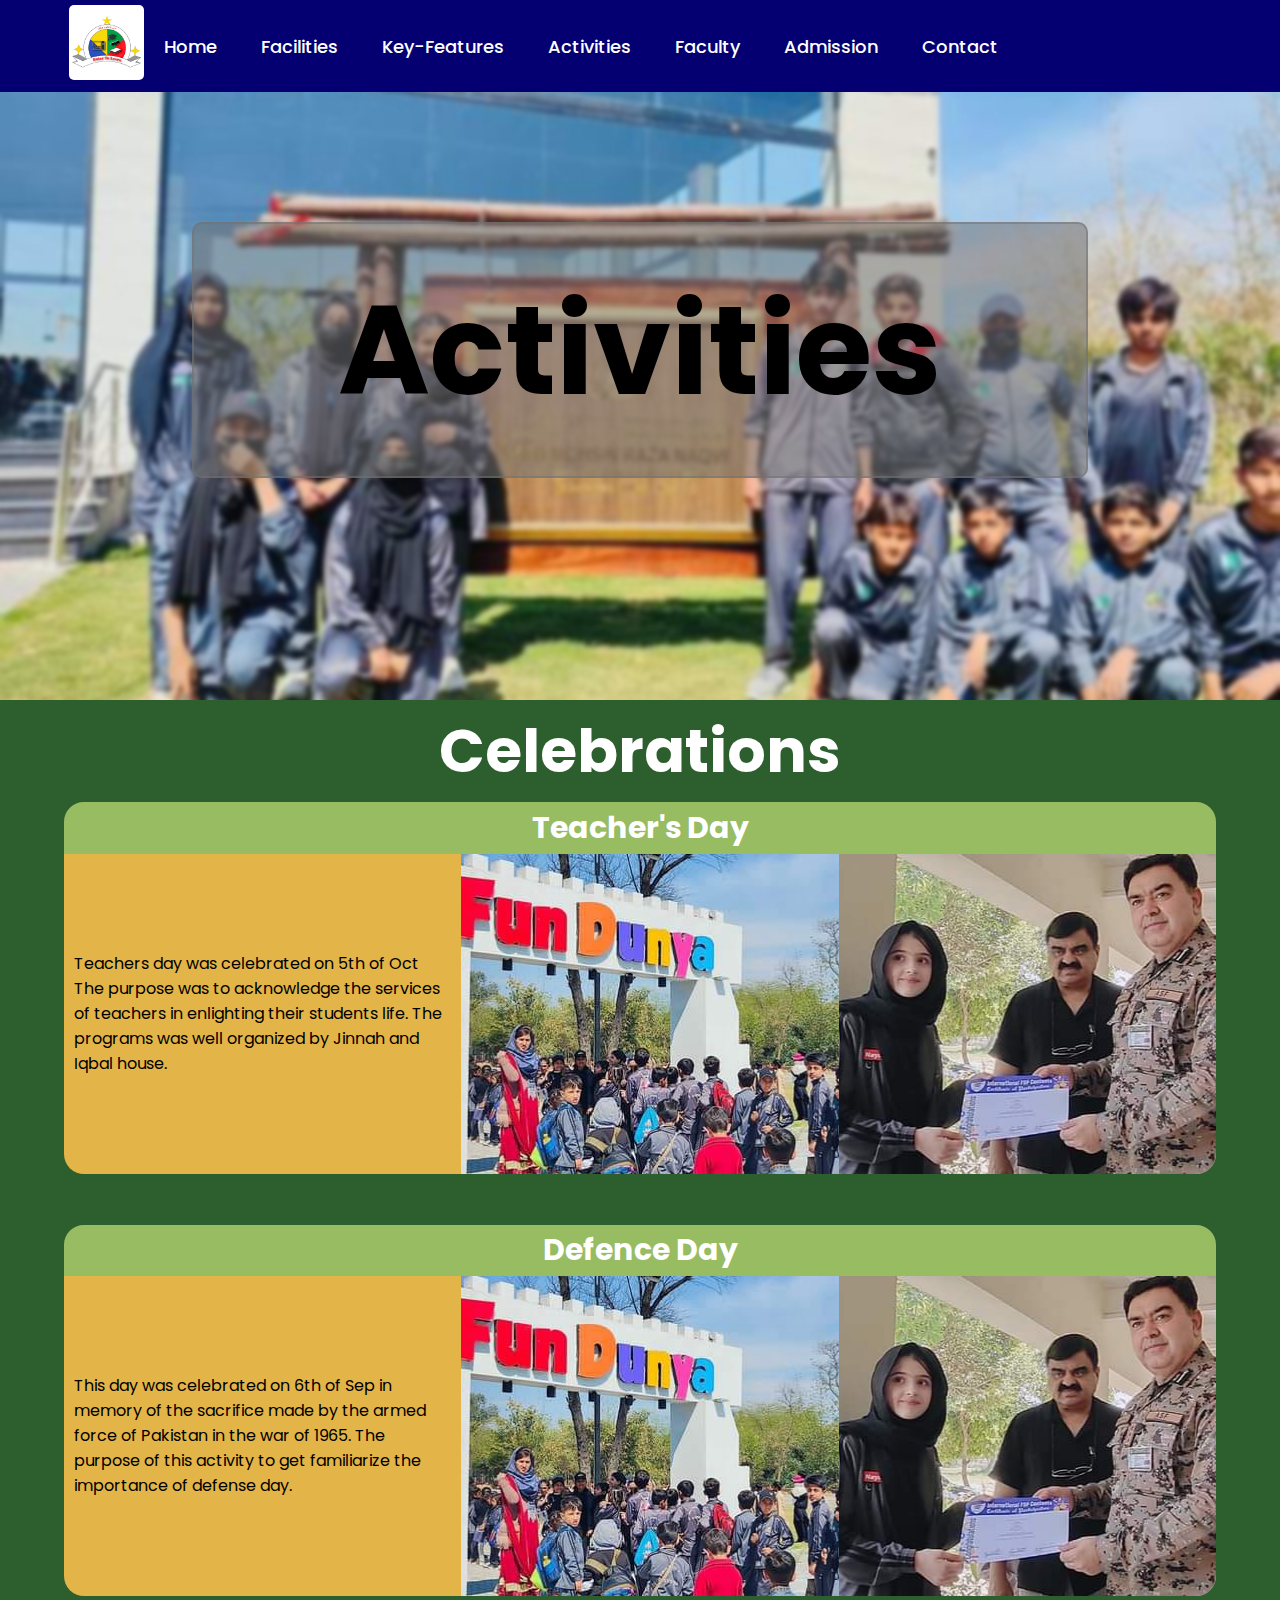
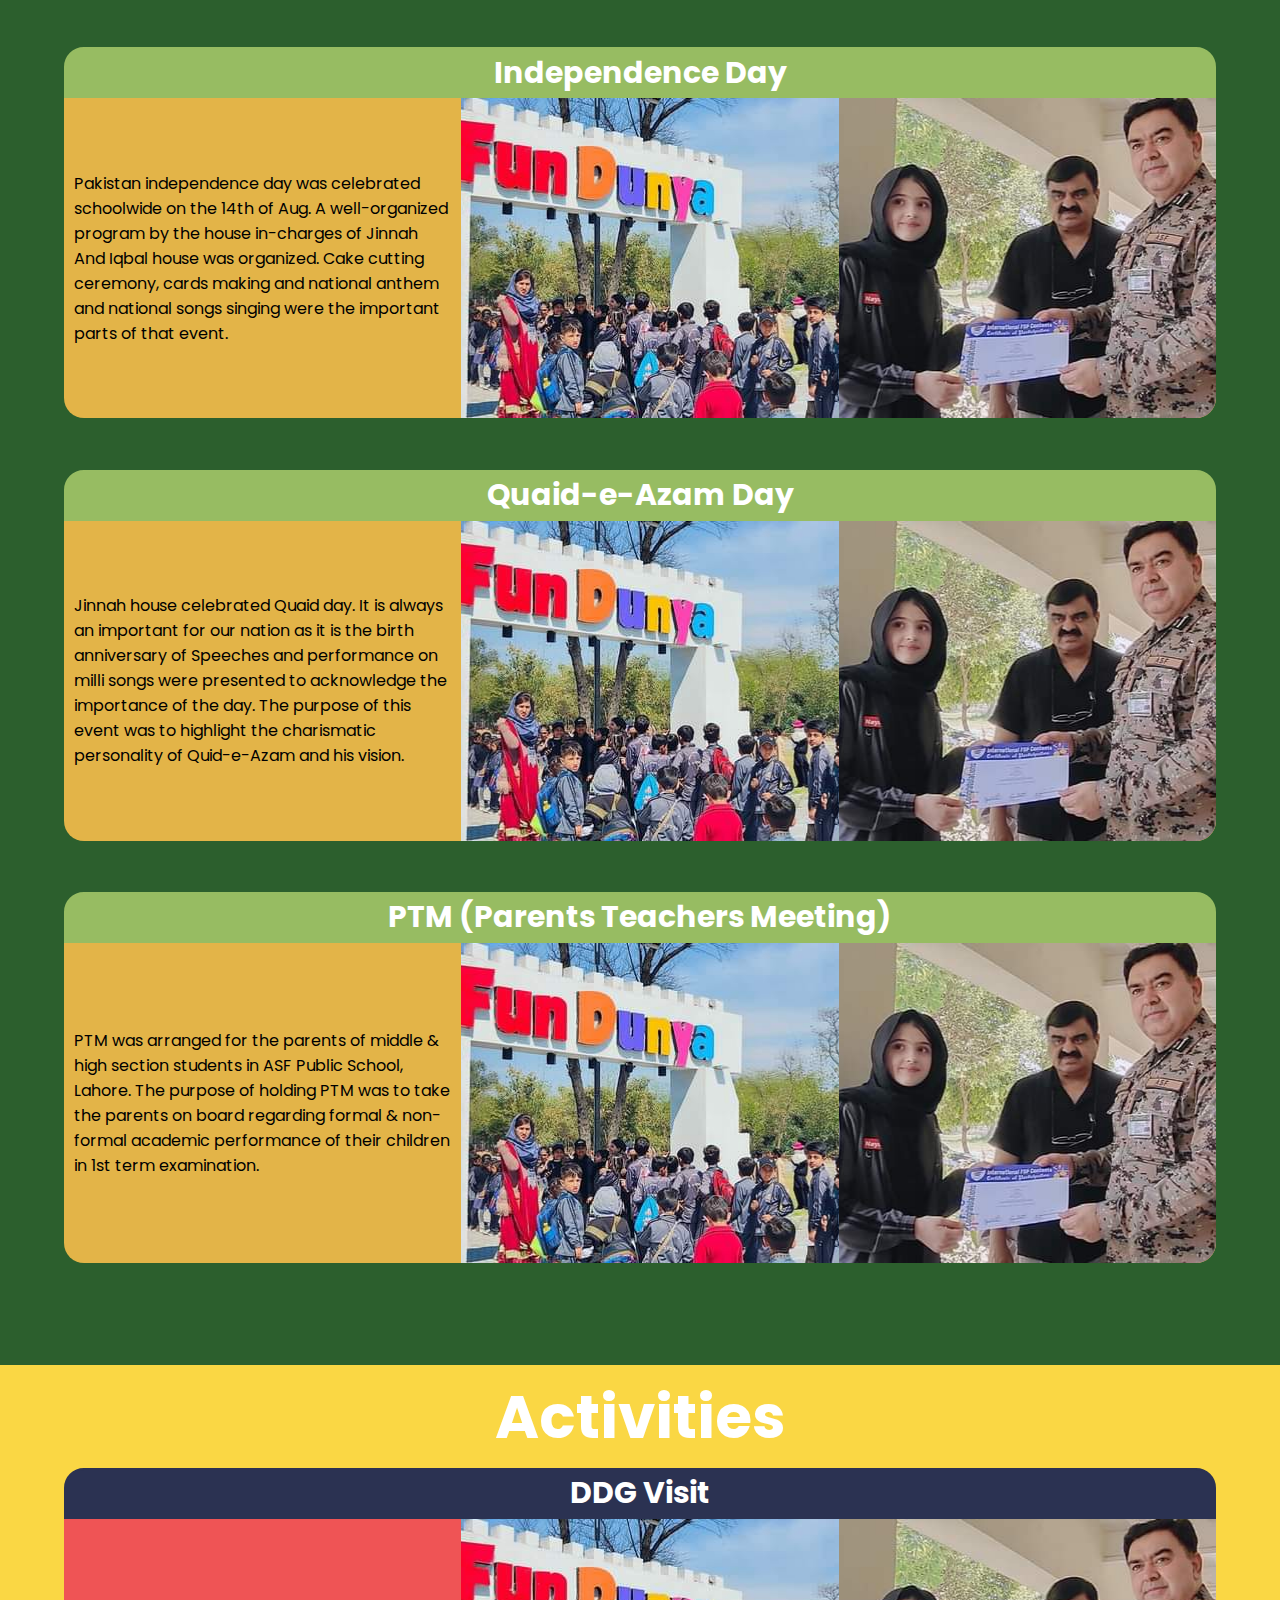
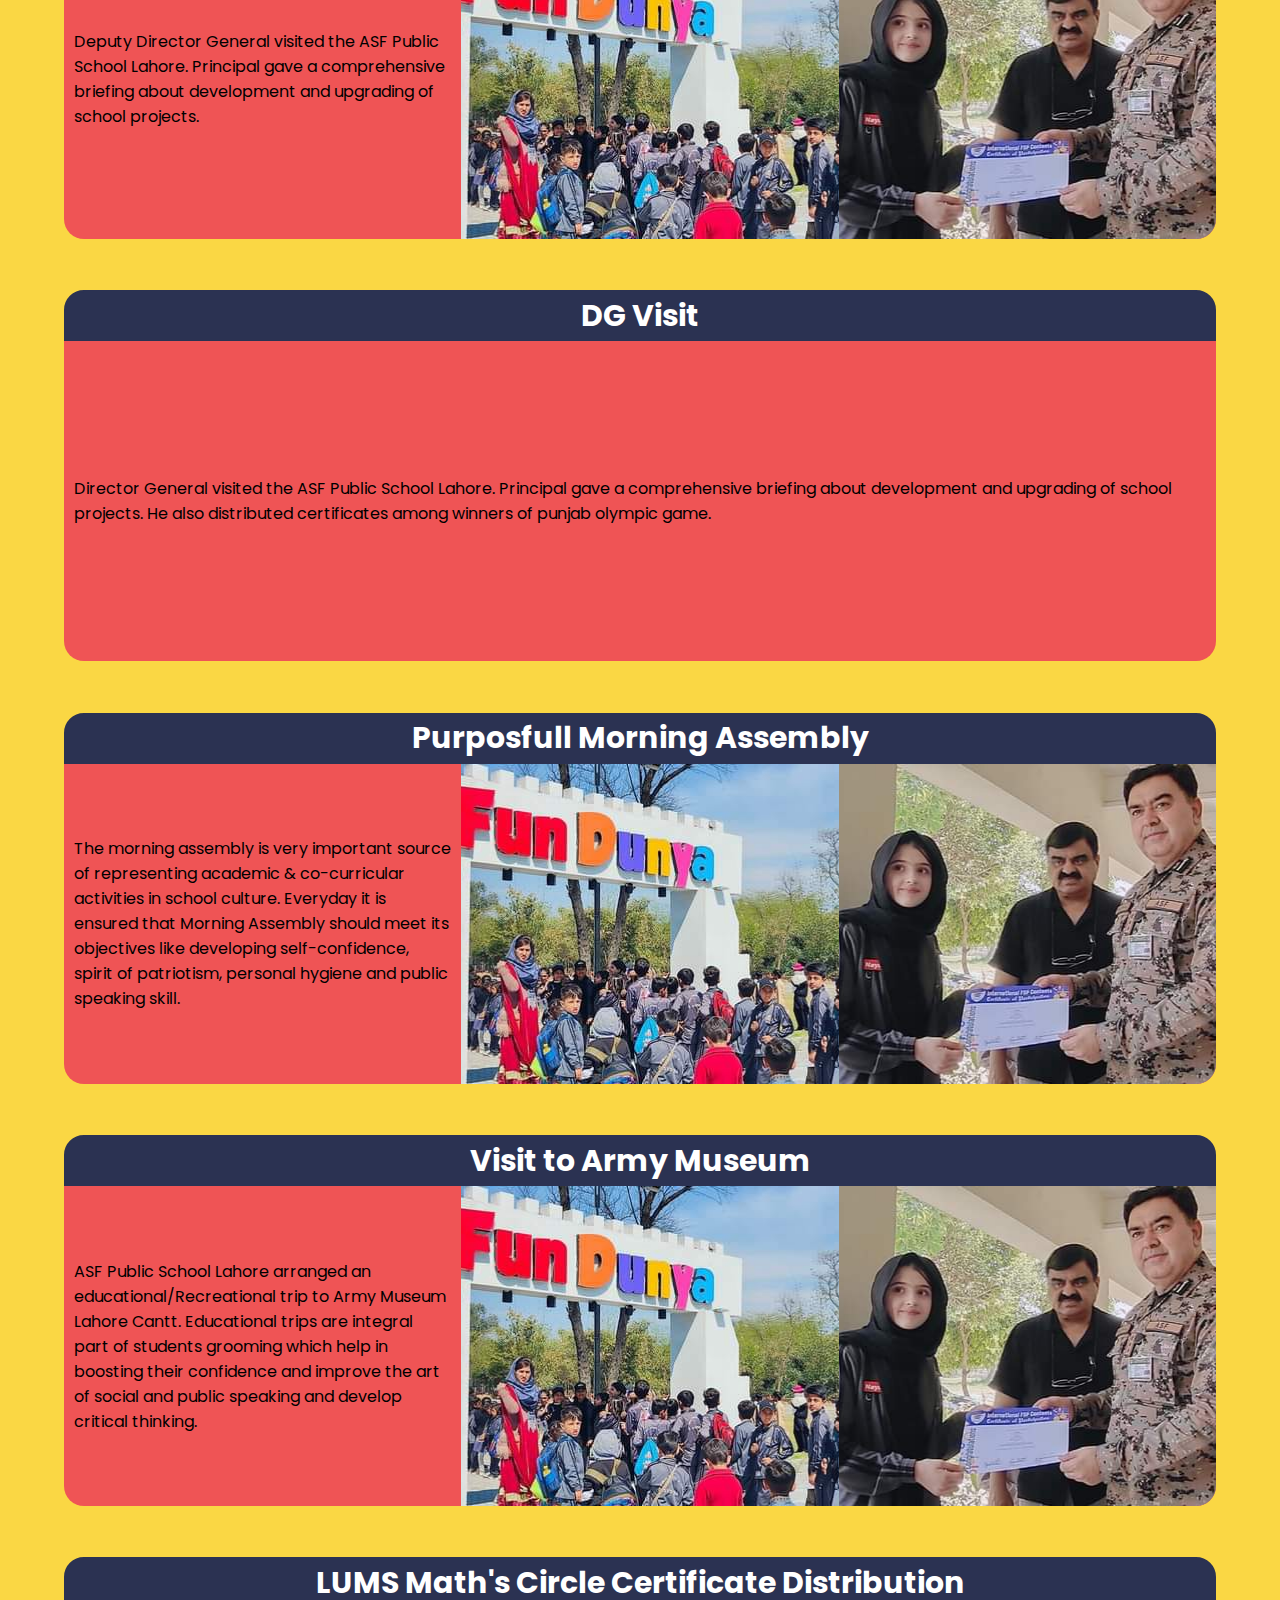
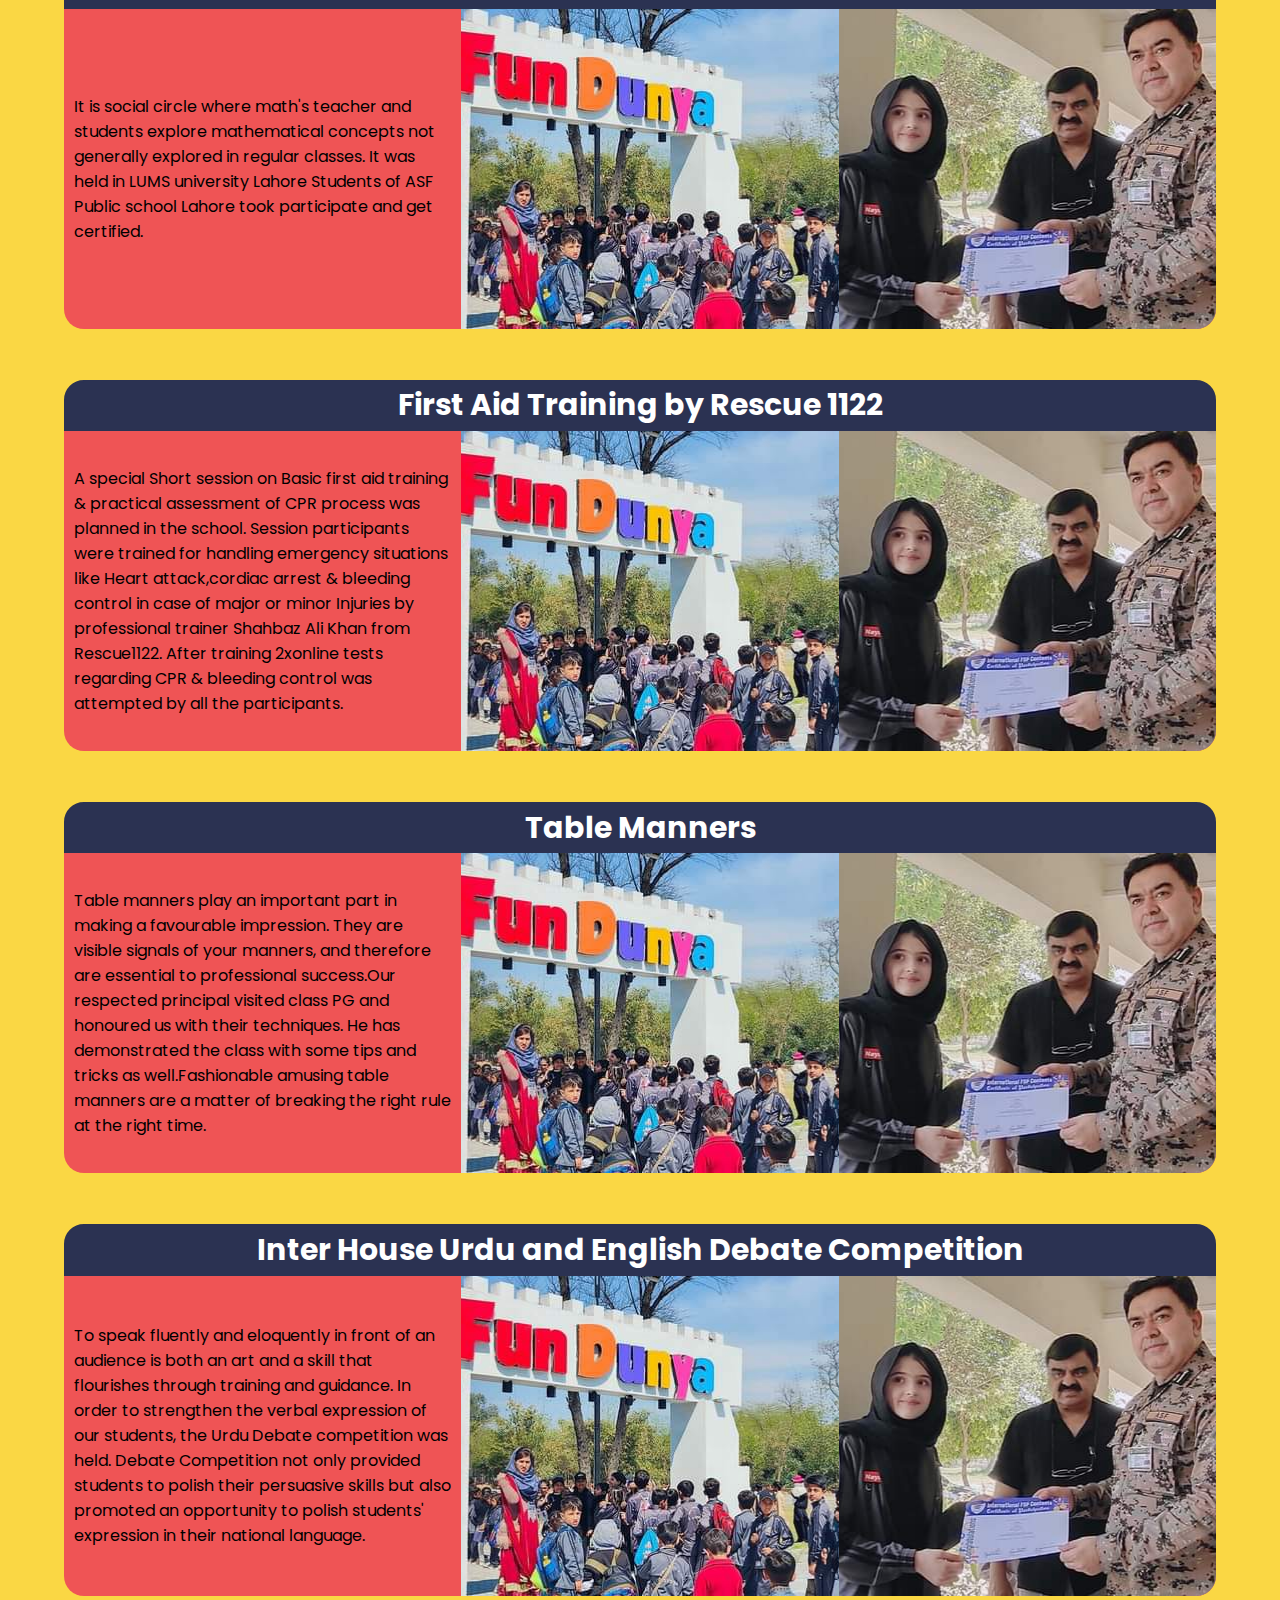
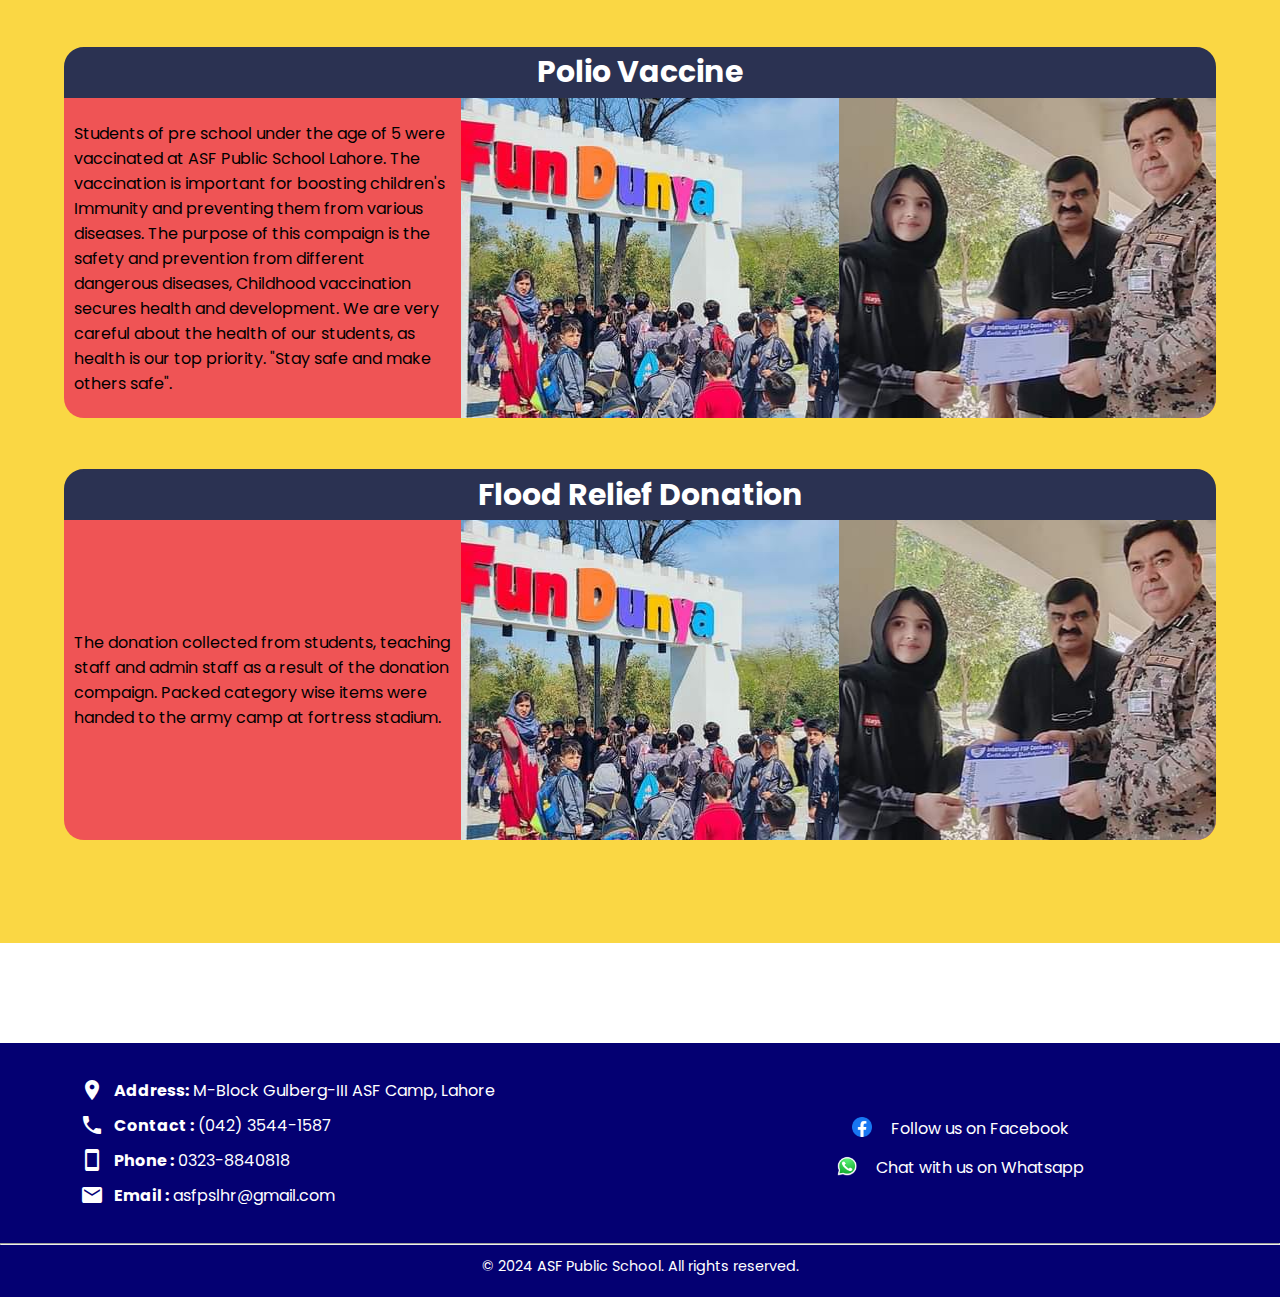
==== commit a0f3eadb: "Add files via upload" ====
--- a/activity.html
+++ b/activity.html
@@ -5,8 +5,10 @@
     <meta charset="UTF-8">
     <meta name="viewport" content="width=device-width, initial-scale=1.0">
     <title>Activity - ASF Public School</title>
+    <link href="https://fonts.googleapis.com/icon?family=Material+Icons" rel="stylesheet">
     <link rel="stylesheet" href="activity.css">
     <link rel="stylesheet" href="CSS/header.css">
+    <link rel="stylesheet" href="CSS/footer.css">
 </head>
 
 <body>
@@ -341,7 +343,7 @@
                 <div class="content">
                     <div class="box1">
                         <div class="box1content">
-                            <p>A special Short session on Basic first aid training & practical assessment of CPR process was planned in the school in the session participants were trained for handling emergency situations" like Heart attack,cordiac arrest & bleeding control in case of major or minor Injuries by professional trainer Shahbaz Ali Khan from Rescue1122. After training 2xonline tests regarding CPR & bleeding control was attempted by all the participants. Moreover, assessment of practical demonstration of CPR process was also carried out by the trainer.</p>
+                            <p>A special Short session on Basic first aid training & practical assessment of CPR process was planned in the school. Session participants were trained for handling emergency situations like Heart attack,cordiac arrest & bleeding control in case of major or minor Injuries by professional trainer Shahbaz Ali Khan from Rescue1122. After training 2xonline tests regarding CPR & bleeding control was attempted by all the participants.</p>
                         </div>
                     </div>
                     <div class="box2">
@@ -449,8 +451,46 @@
         </div>
     </div>
 
-
-
+    <footer>
+        <div class="footer-content">
+            <div class="contact-info">
+                <p class="contact-item">
+                    <i class="material-icons">location_on</i>
+                    <span><strong>Address:</strong> M-Block Gulberg-III ASF Camp, Lahore</span>
+                </p>
+                <p class="contact-item">
+                    <i class="material-icons">phone</i>
+                    <span><strong>Contact :</strong> (042) 3544-1587</span>
+                </p>
+                <p class="contact-item">
+                    <i class="material-icons">smartphone</i>
+                    <span><strong>Phone :</strong> 0323-8840818</span>
+                </p>
+                <p class="contact-item">
+                    <i class="material-icons">mail</i>
+                    <span><strong>Email :</strong> asfpslhr@gmail.com</span>
+                </p>
+            </div>
+            <div class="social-media">
+                <p>
+                    <a href="https://www.facebook.com/asfpslhr/" target="_blank">
+                        <img src="CSS/images/facebook-icon.png" alt="Facebook" class="social-icon">
+                        Follow us on Facebook
+                    </a>
+                </p>
+                <p>
+                    <a href="https://wa.link/swwzln" target="_blank">
+                        <img src="CSS/images/whatsapp-icon.png" alt="whatsapp" class="social-icon">
+                        Chat with us on Whatsapp
+                    </a>
+                </p>
+            </div>
+        </div>
+        <hr>
+        <div class="footer-bottom">
+            <p>&copy; 2024 ASF Public School. All rights reserved.</p>
+        </div>
+    </footer>
 </body>
 
 </html>--- a/activity.css
+++ b/activity.css
@@ -8,7 +8,7 @@
 }
 body {
     width: 100%;
-    height: 1000vh;
+    height: auto;
 }
 .background{
     width: 100%;
@@ -42,7 +42,6 @@
     padding-bottom: 4vw;
     display: flex;
     flex-direction: column;
-    gap: 4vw;
 }
 .celebration > .mainheading{
     width: 100%;
@@ -54,6 +53,9 @@
     align-items: center;
     justify-content: center;
     font-size: 4vw;
+}
+.celebrationCard{
+    margin-bottom: 4vw;
 }
 .celebrationCard > .head{
     width: 90%;
@@ -321,7 +323,6 @@
     padding-bottom: 4vw;
     display: flex;
     flex-direction: column;
-    gap: 4vw;
 }
 .activities > .mainheading{
     width: 100%;
@@ -333,6 +334,9 @@
     align-items: center;
     justify-content: center;
     font-size: 4vw;
+}
+.activitiesCard{
+    margin-bottom: 4vw;
 }
 .activitiesCard > .head{
     width: 90%;
@@ -396,6 +400,7 @@
 
 
 /* .ddgheading{
+
     width: 100%;
     height: 4vw;
     background-color: lightgreen;
@@ -437,7 +442,6 @@
     background-position: center;
 }
 
-
 .dgheading{
     width: 100%;
     height: 4vw;
@@ -478,7 +482,6 @@
     background-position: center;
 }
 
-
 .assemblyheading{
     width: 100%;
     height: 4vw;
@@ -521,7 +524,6 @@
     padding: 10px;
 }
 
-
 .armymuseumheading{
     width: 100%;
     height: 4vw;
@@ -564,7 +566,6 @@
     background-position: center;
 }
 
-
 .lumsheading{
     width: 100%;
     height: 4vw;
@@ -607,7 +608,6 @@
     background-position: center;
 }
 
-
 .rescueheading{
     width: 100%;
     height: 4vw;
@@ -650,7 +650,6 @@
     padding: 10px;
 }
 
-
 .tableheading{
     width: 100%;
     height: 4vw;
@@ -691,4 +690,73 @@
     flex: 1 1 0;
     background-image: url(gallery/5.jpeg);
     background-position: center;
-} */+} */
+
+
+@media (max-width:1024px){
+    .background{
+        height: 600px;
+    }
+    .celebration > .mainheading{
+        font-size: 4.5vw;
+        height: 12vw;
+    }
+    .celebrationCard > .head{
+        height: 5vw;
+        font-size: 2.5vw;
+    }
+    .celebrationCard > .info > .content > .box1{
+        font-size: 1.35vw;
+    }
+    .celebrationCard:hover > .info{
+        font-weight: 600;
+    }
+    .activities > .mainheading{
+        font-size: 4.5vw;
+        height: 12vw;
+    }
+    .activitiesCard > .head{
+        height: 5vw;
+        font-size: 2.5vw;
+    }
+    .activitiesCard > .info > .content > .box1{
+        font-size: 1.3vw;
+    }
+    .activitiesCard:hover > .info{
+        font-weight: 600;
+    }
+}
+
+@media (max-width: 767px){
+    .background{
+        height: 400px;
+    }
+    .celebration > .mainheading{
+        font-size: 5vw;
+        height: 15vw;
+    }
+    .celebrationCard > .head{
+        height: 6vw;
+        font-size: 2.75vw;
+    }
+    .celebrationCard > .info > .content > .box1{
+        font-size: 1.55vw;
+    }
+    .celebrationCard:hover > .info{
+        font-weight: 500;
+    }
+    .activities > .mainheading{
+        font-size: 5vw;
+        height: 15vw;
+    }
+    .activitiesCard > .head{
+        height: 6vw;
+        font-size: 2.75vw;
+    }
+    .activitiesCard > .info > .content > .box1{
+        font-size: 1.33vw;
+    }
+    .activitiesCard:hover > .info{
+        font-weight: 500;
+    }
+}--- a/CSS/footer.css
+++ b/CSS/footer.css
@@ -0,0 +1,153 @@
+footer {
+    background-color: rgb(4, 0, 114);
+    color: #fff;
+    padding: 20px 0;
+    text-align: center;
+    margin-top: 100px;
+}
+
+.footer-content {
+    display: flex;
+    justify-content: space-around;
+    margin-bottom: 10px;
+    flex-wrap: wrap;
+}
+
+.contact-info,
+.social-media {
+    flex: 1;
+    min-width: 200px;
+    margin: 15px 0;
+}
+
+
+.contact-item {
+    display: flex;
+    align-items: center;
+    justify-content: start;
+    margin-bottom: 10px;
+}
+
+.contact-item i {
+    margin-right: 10px;
+    flex-shrink: 0;
+    padding-left: 80px;
+}
+
+.contact-item span {
+    display: block;
+    text-align: center;
+}
+
+.social-icon {
+    width: 20px;
+    vertical-align: text-top;
+    margin-right: 15px;
+}
+
+.social-media {
+    display: flex;
+    flex-direction: column;
+    justify-content: center;
+    align-items: center;
+    gap: 10%;
+}
+
+.footer-bottom {
+    border-top: 1px solid rgb(4, 0, 114);
+    padding-top: 10px;
+    font-size: 0.9em;
+}
+
+a {
+    color: #fff;
+    text-decoration: none;
+}
+
+a:hover {
+    font-weight: bold;
+}
+
+@media (max-width: 1024px) {
+    .footer-content {
+        display: flex;
+        align-items: center;
+        justify-content: center;
+    }
+    .social-media {
+        display: flex;
+        flex-direction: column;
+        justify-content: center;
+        align-items: center;
+        gap: 10%;
+    }
+
+    
+}
+
+@media (max-width: 767px) {
+    footer {
+        text-align: center;
+        padding: 20px;
+        background-color: rgb(4, 0, 114);
+    }
+
+    .footer-content {
+        display: flex;
+        flex-direction: column;
+        align-items: start;
+        justify-content: flex-start;
+    }
+
+    .contact-info,
+    .social-media,
+    .footer-bottom {
+        margin-bottom: 15px;
+        width: 100%;
+        align-items: flex-start;
+        justify-content: flex-start;
+    }
+    
+
+    .social-media p {
+        margin: 10px 0;
+        display: flex;
+        justify-content: center;
+        align-items: center;
+        font-size: 0.8rem;
+    }
+
+    .contact-item,
+    .footer-bottom p {
+        margin: 10px 0;
+        display: flex;
+        justify-content: start;
+        align-items: start;
+        font-size: 0.7rem;
+    }
+
+    .contact-item i {
+        margin-right: 5px;
+        padding: 0;
+    }
+
+    .social-media a {
+        text-decoration: none;
+        color: white;
+        text-align: center;
+    }
+
+    .social-icon {
+        width: 20px;
+        height: 20px;
+        vertical-align: middle;
+        margin-right: 5px;
+    }
+
+    hr {
+        margin: 20px 0;
+        border: none;
+        border-top: 1px solid #ddd;
+    }
+
+}